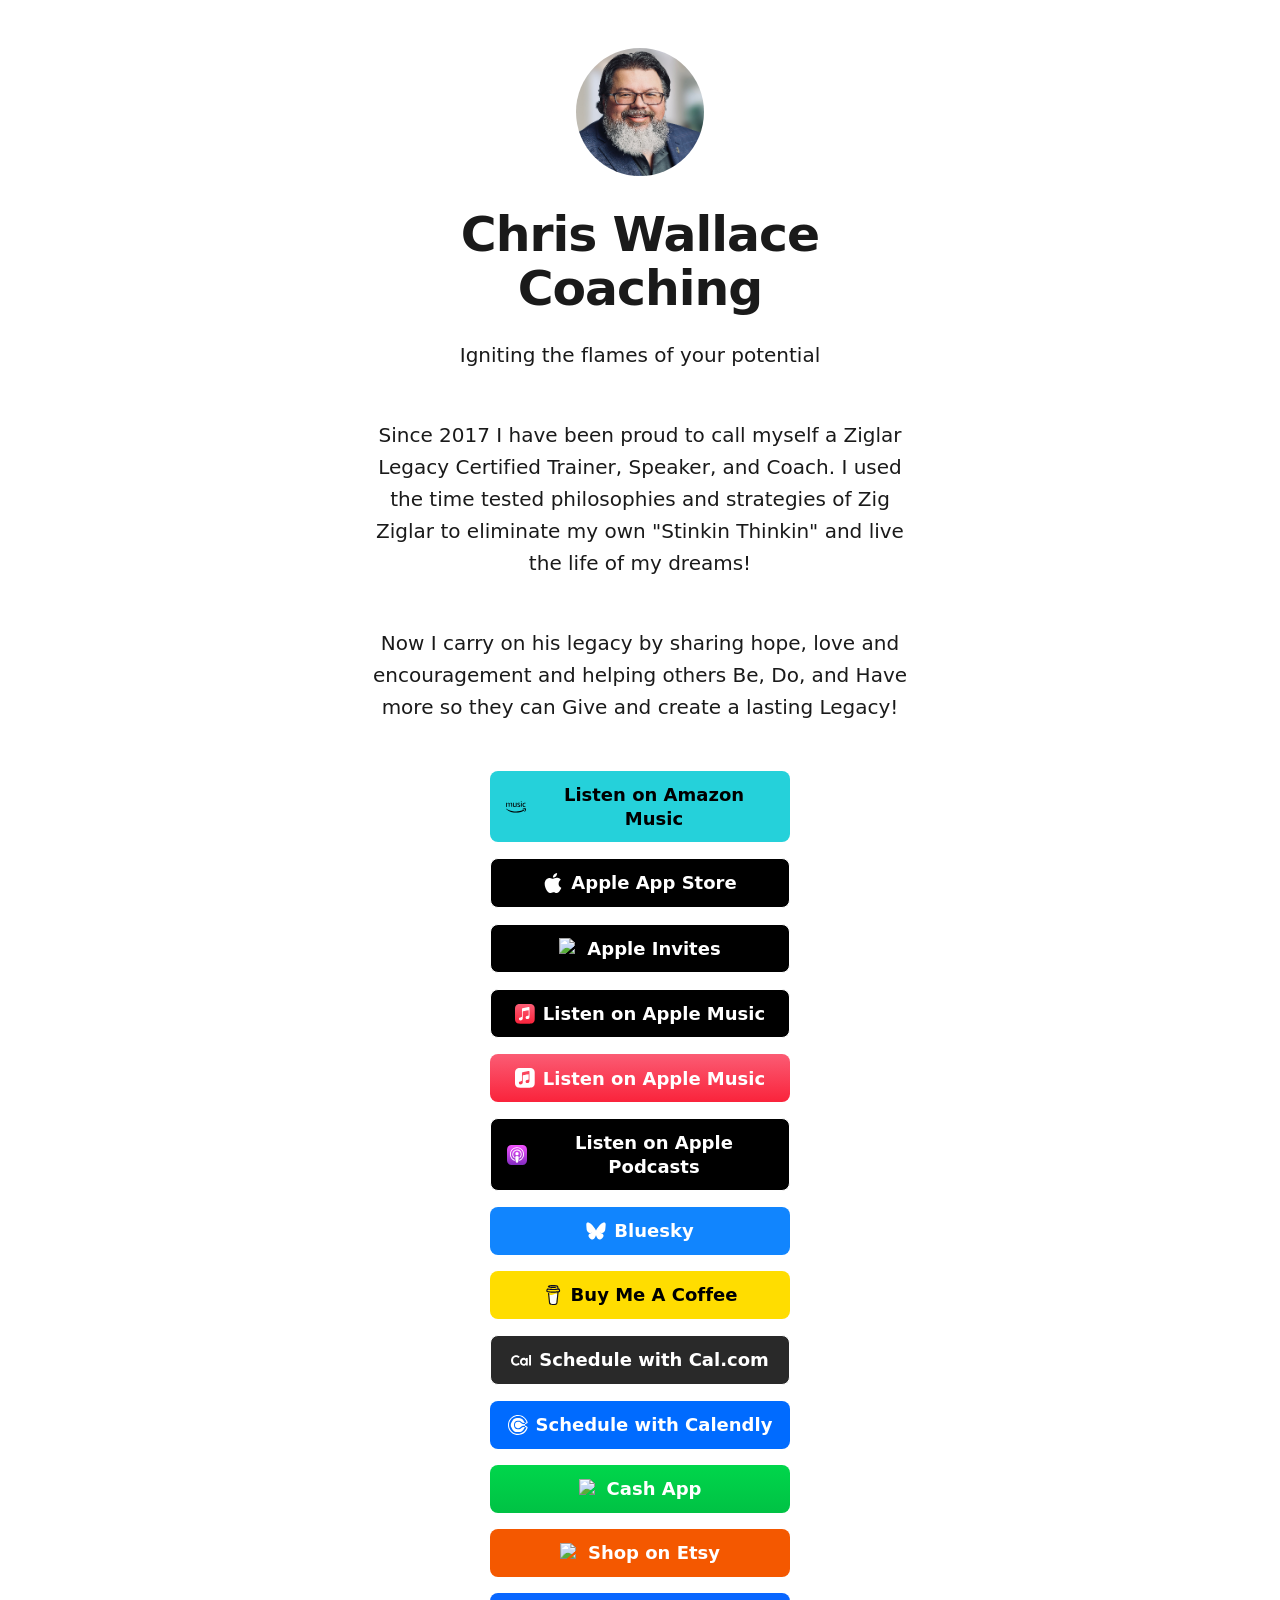
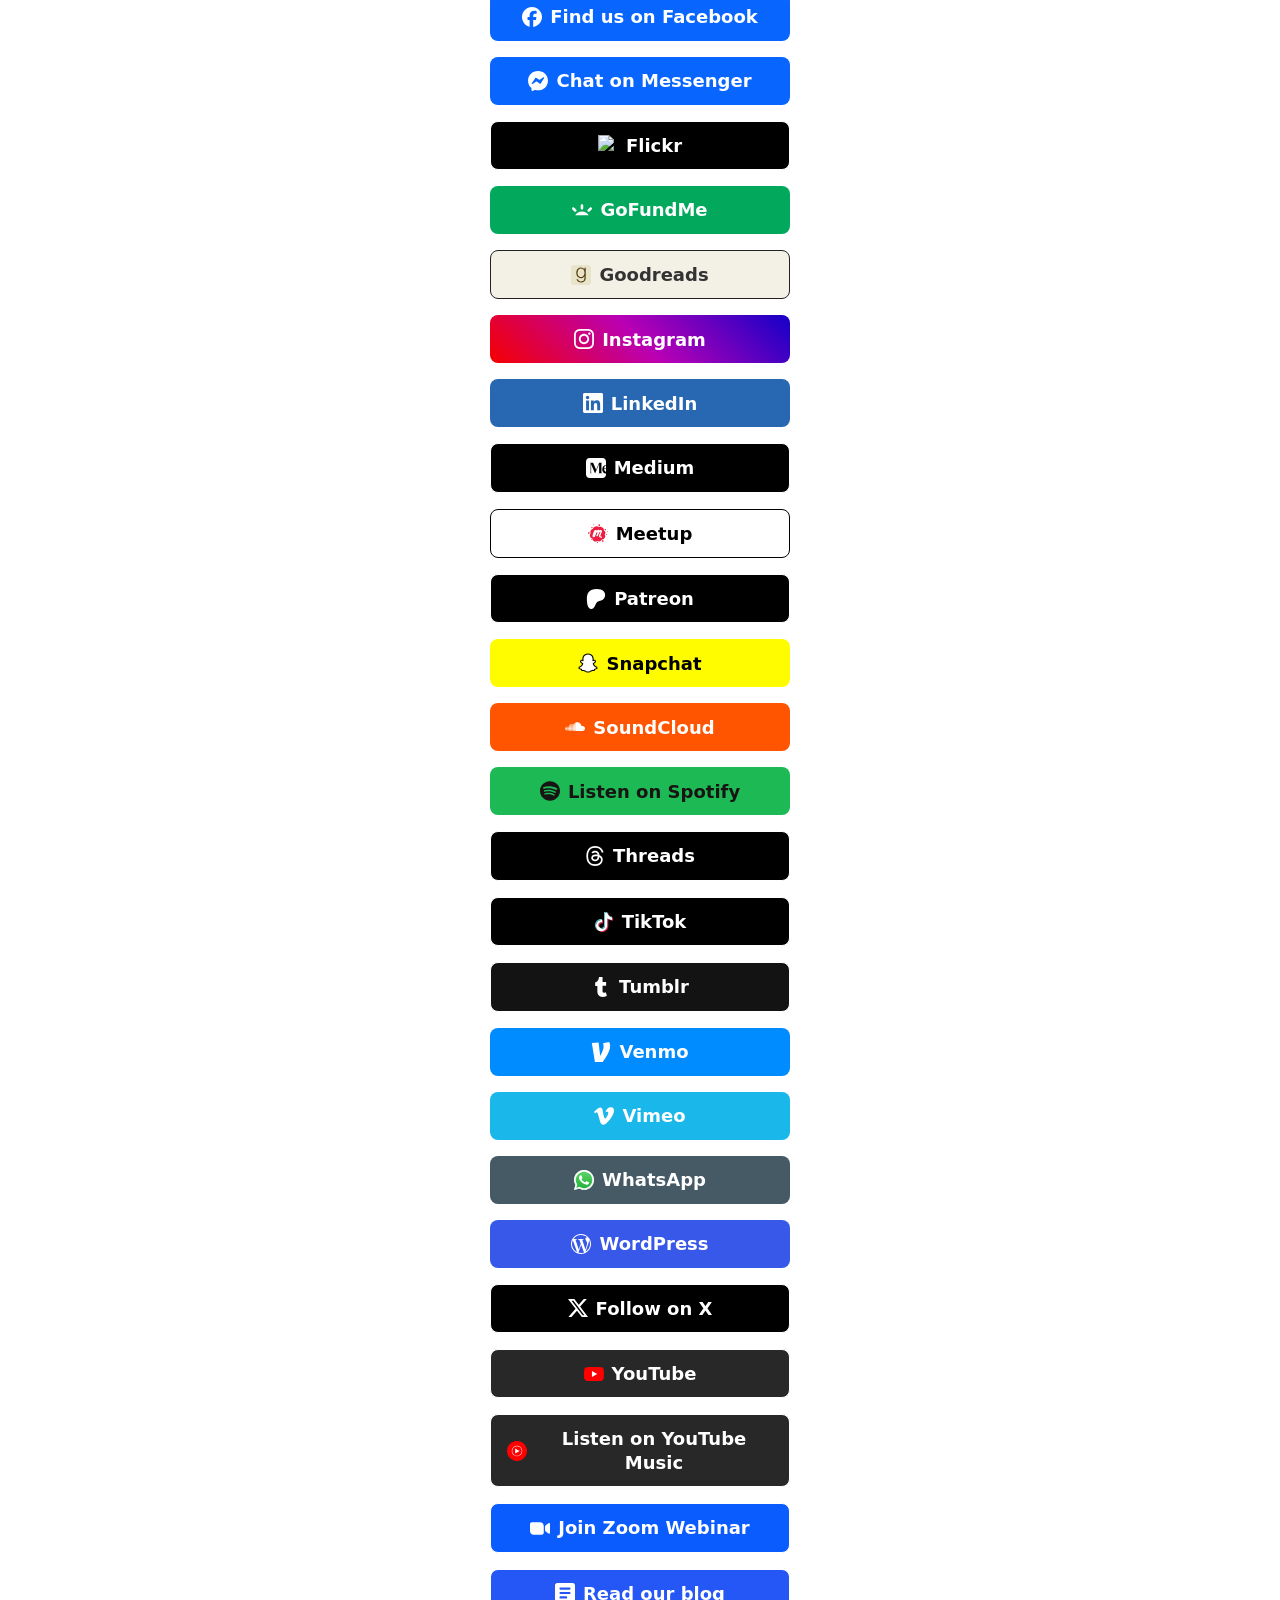
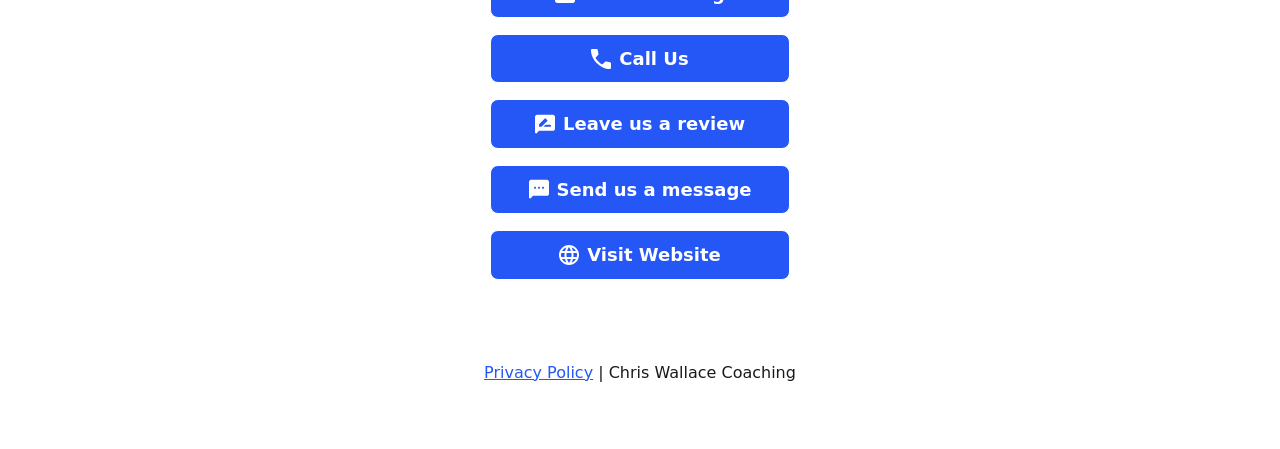
==== index.html @ fb826e16 "Update avatar image source and alt text" ====
<!DOCTYPE html>

<!--
  To change the theme, change the class on the html tag below to one of:
  - theme-auto: Automatically switches based on user's system preferences
  - theme-light: Forces light theme
  - theme-dark: Forces dark theme
-->

<html class="theme-auto" lang="en"> <!-- Update`class="theme-auto" with your preference -->

  <head>
    <meta charset="utf-8">
    <meta name="viewport" content="width=device-width, initial-scale=1">

    <!-- Page Title - Change this to your name/brand (50-60 characters recommended) -->
    <title>Chris Wallace Coaching</title>
    <!--  <link rel="icon" type="image/x-icon" href="/images/avatar.png"> Update this with your own favicon -->
    <link rel="icon" type="image/x-icon" href="/images/IMG_0105 (1)-300x300.png"> <!-- Update this with your own favicon -->

    <!-- Meta Description - Write a description (150-160 characters recommended) -->
    <meta name="description" content="Chris Wallace Coaching - Igniting the flames of your potential">

    <!-- Keywords -->
    <meta name="keywords" content="your name, industry, and specialties">

    <!-- Canonical URL - Helps prevent duplicate content issues -->
    <meta rel="canonical" href="https://www.cornerstonetraininggroup.com/">

    <!-- Author Information -->
    <meta name="author" content="Chris Wallace">

    <!-- Stylesheets -->
    <link rel="stylesheet" href="css/reset.css">
    <link rel="stylesheet" href="css/style.css">
    <link rel="stylesheet" href="css/brands.css">

    <!-- LittleLink Extended Stylesheet (Optional) -->
    <!-- <link rel="stylesheet" href="css/brands-extended.css"> -->
    <!-- Learn more at https://github.com/sethcottle/littlelink-extended.
         Remove comments if you've added LittleLink Extended dependencies -->

  </head>

<body>

    <div class="container">
        <div class="column">

            <!--
              By default, the Avatar is rounded. Use the following:
              - avatar--rounded: Automatically rounds the image
              - avatar--soft: Slightly rounds the image
              - avatar--none: Removes any rounding

              Be sure to replace the src with your own image path and update the alt text
            -->
            <img class="avatar avatar--rounded" src="images/IMG_0105 (1)-300x300.png" srcset="images/IMG_0105 (1)-300x300.png 2x" alt="Chris Wallace">

            <!-- Replace with your name or brand -->
            <h1>
              <div>Chris Wallace Coaching</div>
            </h1>

            <!-- Add a short description about yourself or your brand -->
            <p>Igniting the flames of your potential</p>

            <p>Since 2017 I have been proud to call myself a Ziglar Legacy Certified Trainer, Speaker, and Coach.  I used the time tested philosophies and strategies of Zig Ziglar to eliminate my own "Stinkin Thinkin" and live the life of my dreams!</p>
            <p>Now I carry on his legacy by sharing hope, love and encouragement and helping others Be, Do, and Have more so they can Give and create a lasting Legacy!</p>

            <!-- All your buttons go here -->
            <div class="button-stack" role="navigation">


              <!-- Amazon Music -->
              <a class="button button-amazon-music" href="#" target="_blank" rel="noopener" role="button"><img class="icon" aria-hidden="true" src="images/icons/amazon-music.svg" alt="Amazon Music Logo">Listen on Amazon Music</a>

              <!-- Apple App Store -->
              <a class="button button-appstore" href="#" target="_blank" rel="noopener" role="button"><img class="icon" aria-hidden="true" src="images/icons/apple.svg" alt="Apple Logo">Apple App Store</a>

              <!-- Apple Invites -->
              <a class="button button-invites" href="#" target="_blank" rel="noopener" role="button"><img class="icon" aria-hidden="true" src="images/icons/apple-invites.svg" alt="Apple Invites Logo">Apple Invites</a>

              <!-- Apple Music -->
              <a class="button button-apple-music" href="#" target="_blank" rel="noopener" role="button"><img class="icon" aria-hidden="true" src="images/icons/apple-music.svg" alt="Apple Music Logo">Listen on Apple Music</a>

              <!-- Apple Music Alternate -->
              <a class="button button-apple-music-alt" href="#" target="_blank" rel="noopener" role="button"><img class="icon" aria-hidden="true" src="images/icons/apple-music-alt.svg" alt="Apple Music Logo">Listen on Apple Music</a>

              <!-- Apple Podcasts -->
              <a class="button button-apple-podcasts" href="#" target="_blank" rel="noopener" role="button"><img class="icon" aria-hidden="true" src="images/icons/apple-podcasts.svg" alt="Apple Podcasts Logo">Listen on Apple Podcasts</a>

              <!-- Bluesky -->
              <a class="button button-bluesky" href="#" target="_blank" rel="noopener" role="button"><img class="icon" aria-hidden="true" src="images/icons/bluesky.svg" alt="Bluesky Logo">Bluesky</a>

              <!-- Buy Me A Coffee -->
              <a class="button button-coffee" href="#" target="_blank" rel="noopener" role="button"><img class="icon" aria-hidden="true" src="images/icons/buy-me-a-coffee.svg" alt="Buy Me A Coffee Logo">Buy Me A Coffee</a>

              <!-- Cal.com -->
              <a class="button button-cal" href="#" target="_blank" rel="noopener" role="button"><img class="icon" aria-hidden="true" src="images/icons/cal.svg" alt="Cal.com Logo">Schedule with Cal.com</a>

              <!-- Calendly -->
              <a class="button button-calendly" href="#" target="_blank" rel="noopener" role="button"><img class="icon" aria-hidden="true" src="images/icons/calendly.svg" alt="Calendly Logo">Schedule with Calendly</a>

              <!-- Cash App -->
              <a class="button button-cash-app" href="#" target="_blank" rel="noopener" role="button"><img class="icon" aria-hidden="true" src="images/icons/cash-app-dollar.svg" alt="Cash App Logo">Cash App</a>

              <!-- Etsy -->
              <a class="button button-etsy" href="#" target="_blank" rel="noopener" role="button"><img class="icon" aria-hidden="true" src="images/icons/etsy.svg" alt="Etsy Logo">Shop on Etsy</a>

              <!-- Facebook -->
              <a class="button button-faceb" href="#" target="_blank" rel="noopener" role="button"><img class="icon" aria-hidden="true" src="images/icons/facebook.svg" alt="Facebook Logo">Find us on Facebook</a>

              <!-- Facebook Messenger -->
              <a class="button button-messenger" href="#" target="_blank" rel="noopener" role="button"><img class="icon" aria-hidden="true" src="images/icons/messenger.svg" alt="Messenger Logo">Chat on Messenger</a>

              <!-- Flickr -->
              <a class="button button-flickr" href="#" target="_blank" rel="noopener" role="button"><img class="icon" aria-hidden="true" src="images/icons/flickr.svg" alt="Flickr Logo">Flickr</a>

              <!-- GoFundMe -->
              <a class="button button-gofundme" href="#" target="_blank" rel="noopener" role="button"><img class="icon" aria-hidden="true" src="images/icons/gofundme.svg" alt="GoFundMe Logo">GoFundMe</a>

              <!-- Goodreads -->
              <a class="button button-goodreads" href="#" target="_blank" rel="noopener" role="button"><img class="icon" aria-hidden="true" src="images/icons/goodreads.svg" alt="Goodreads Logo">Goodreads</a>

              <!-- Instagram -->
              <a class="button button-instagram" href="#" target="_blank" rel="noopener" role="button"><img class="icon" aria-hidden="true" src="images/icons/instagram.svg" alt="Instagram Logo">Instagram</a>

              <!-- LinkedIn -->
              <a class="button button-linked" href="#" target="_blank" rel="noopener" role="button"><img class="icon" aria-hidden="true" src="images/icons/linkedin.svg" alt="LinkedIn Logo">LinkedIn</a>

              <!-- Medium -->
              <a class="button button-medium" href="#" target="_blank" rel="noopener" role="button"><img class="icon" aria-hidden="true" src="images/icons/medium.svg" alt="Medium Logo">Medium</a>

              <!-- Meetup -->
              <a class="button button-meetup" href="#" target="_blank" rel="noopener" role="button"><img class="icon" aria-hidden="true" src="images/icons/meetup.svg" alt="Meetup Logo">Meetup</a>

              <!-- Patreon -->
              <a class="button button-patreon" href="#" target="_blank" rel="noopener" role="button"><img class="icon" aria-hidden="true" src="images/icons/patreon.svg" alt="Patreon Logo">Patreon</a>

              <!-- Snapchat -->
              <a class="button button-snapchat" href="#" target="_blank" rel="noopener" role="button"><img class="icon" aria-hidden="true" src="images/icons/snapchat.svg" alt="Snapchat Logo">Snapchat</a>

              <!-- SoundCloud -->
              <a class="button button-soundcloud" href="#" target="_blank" rel="noopener" role="button"><img class="icon" aria-hidden="true" src="images/icons/soundcloud.svg" alt="SoundCloud Logo">SoundCloud</a>

              <!-- Spotify -->
              <a class="button button-spotify" href="#" target="_blank" rel="noopener" role="button"><img class="icon" aria-hidden="true" src="images/icons/spotify.svg" alt="Spotify Logo">Listen on Spotify</a>

              <!-- Threads -->
              <a class="button button-threads" href="#" target="_blank" rel="noopener" role="button"><img class="icon" aria-hidden="true" src="images/icons/threads.svg" alt="Threads Logo">Threads</a>

              <!-- TikTok -->
              <a class="button button-tiktok" href="#" target="_blank" rel="noopener" role="button"><img class="icon" aria-hidden="true" src="images/icons/tiktok.svg" alt="TikTok Logo">TikTok</a>

              <!-- Tumblr -->
              <a class="button button-tumb" href="#" target="_blank" rel="noopener" role="button"><img class="icon" aria-hidden="true" src="images/icons/tumblr.svg" alt="Tumblr Logo">Tumblr</a>

              <!-- Venmo -->
              <a class="button button-venmo" href="#" target="_blank" rel="noopener" role="button"><img class="icon" aria-hidden="true" src="images/icons/venmo.svg" alt="Venmo Logo">Venmo</a>

              <!-- Vimeo -->
              <a class="button button-vimeo" href="#" target="_blank" rel="noopener" role="button"><img class="icon" aria-hidden="true" src="images/icons/vimeo.svg" alt="Vimeo Logo">Vimeo</a>
    
              <!-- WhatsApp -->
              <a class="button button-whatsapp" href="#" target="_blank" rel="noopener" role="button"><img class="icon" aria-hidden="true" src="images/icons/whatsapp.svg" alt="WhatsApp Logo">WhatsApp</a>

              <!-- WordPress -->
              <a class="button button-wordpress" href="#" target="_blank" rel="noopener" role="button"><img class="icon" aria-hidden="true" src="images/icons/wordpress.svg" alt="WordPress Logo">WordPress</a>

              <!-- X -->
              <a class="button button-x" href="#" target="_blank" rel="noopener" role="button"><img class="icon" aria-hidden="true" src="images/icons/x.svg" alt="X Logo">Follow on X</a>

              <!-- YouTube -->
              <a class="button button-yt" href="#" target="_blank" rel="noopener" role="button"><img class="icon" aria-hidden="true" src="images/icons/youtube.svg" alt="YouTube Logo">YouTube</a>

              <!-- YouTube Music -->
              <a class="button button-yt" href="#" target="_blank" rel="noopener" role="button"><img class="icon" aria-hidden="true" src="images/icons/youtube-music.svg" alt="YouTube Music Logo">Listen on YouTube Music</a>

              <!-- Zoom -->
              <a class="button button-zoom" href="#" target="_blank" rel="noopener" role="button"><img class="icon" aria-hidden="true" src="images/icons/zoom.svg" alt="Zoom Logo">Join Zoom Webinar</a>

              <!-- Generic Blog -->
              <a class="button button-default" href="#" target="_blank" rel="noopener" role="button"><img class="icon" aria-hidden="true" src="images/icons/generic-blog.svg" alt="Blog Icon">Read our blog</a>

              <!-- Generic Phone -->
              <a class="button button-default" href="#" target="_blank" rel="noopener" role="button"><img class="icon" aria-hidden="true" src="images/icons/generic-phone.svg" alt="Phone Icon">Call Us</a>

              <!-- Generic Review -->
              <a class="button button-default" href="#" target="_blank" rel="noopener" role="button"><img class="icon" aria-hidden="true" src="images/icons/generic-review.svg" alt="Review Icon">Leave us a review</a>

              <!-- Generic SMS -->
              <a class="button button-default" href="#" target="_blank" rel="noopener" role="button"><img class="icon" aria-hidden="true" src="images/icons/generic-sms.svg" alt="SMS Icon">Send us a message</a>

              <!-- Generic Website -->
              <a class="button button-default" href="#" target="_blank" rel="noopener" role="button"><img class="icon" aria-hidden="true" src="images/icons/generic-website.svg" alt="Website Icon">Visit Website</a>

      </div>

      <!-- Feel free to add your own footer information, including updating `privacy.html` to reflect how your LittleLink fork is set up -->
      <footer>
        <a href="privacy.html">Privacy Policy</a> | Chris Wallace Coaching </a>
      </footer>

    </div>
  </div>

</body>

</html>
---- css/style.css ----
/*
* LittleLink
* https://littlelink.io
* Free to use under the MIT license
* http://www.opensource.org/licenses/mit-license.php
*/

/* Base Typography Settings
–––––––––––––––––––––––––––––––––––––––––––––––––– */
:root {
	font-size:16px;
}

/* Grid
  –––––––––––––––––––––––––––––––––––––––––––––––––– */
  .container {
	position:relative;
	width:100%;
	max-width:37.5rem;     				/* 600px */
    text-align:center;
	margin:0 auto;
	padding:3rem 1.25rem 0 1.25rem;
	box-sizing:border-box;
}
.container-left {
	position:relative;
	width:100%;
	max-width:37.5rem;
	text-align:left;
	margin:0 auto;
	padding:0 1.25rem;
	box-sizing:border-box;
}
.container-left p {
	margin-bottom: 1rem;  				/* 16px space between paragraphs */
  }
.column {
	position:center;
	width:100%;
	float:center;
	box-sizing:border-box;
}
/* For devices larger than 400px */
  @media (min-width:25rem) {            /* 400px */
    .container {
	width:85%;
	padding-left:0;
	padding-right:0;
}
}/* For devices larger than 550px */
  @media (min-width:34.375rem) {        /* 550px */
    .container {
	width:80%;
}
.column,.columns {
	margin-left:0;
}
.column:first-child,.columns:first-child {
	margin-left:0;
}
}

/* Base Styles
  –––––––––––––––––––––––––––––––––––––––––––––––––– */
  body {
	margin:0;
	padding:0;
	background-color:#ffffff;
	color:#1a1a1a;
	font-family:"Open Sans",system-ui;
	font-size:1.125rem;     				/* 18px */
    font-weight:400;
	line-height:1.6;
}

/* Typography
  –––––––––––––––––––––––––––––––––––––––––––––––––– */
  h1 {
	margin:0 0 0.5rem 0;
	font-size:3rem;         		/* 48px */
    font-weight:800;
	line-height:1;
	letter-spacing:0;
	word-wrap:break-word;
	overflow-wrap:break-word;
	hyphens:auto;           		/* Delete this to remove automatic hyphen on line break */
}
.container p {
	margin:0 0 2rem 0;
}

/* Base Typography Settings
–––––––––––––––––––––––––––––––––––––––––––––––––– */
/* Base size - 16px browser default */
:root {
  font-size:16px;           /* Using a 1.25 modular scale for typography */
  --scale-0:1rem;           /* 16px */
  --scale-1:1.25rem;        /* 20px */
  --scale-2:1.563rem;       /* 25px */
  --scale-3:1.953rem;       /* 31px */
  --scale-4:2.441rem;       /* 39px */
  --scale-5:3.052rem;       /* 49px */

  /* Spacing units */
  --spacing-xs:0.5rem;      /* 8px */
  --spacing-s:1rem;         /* 16px */
  --spacing-m:1.5rem;       /* 24px */
  --spacing-l:2rem;         /* 32px */
  --spacing-xl:3rem;        /* 48px */
  --spacing-xxl:4rem;       /* 64px */
}

/* Avatar */
.avatar {
	width: 8rem;             /* 128px */
	height: 8rem;
	border-radius: 50%;
	object-fit: cover;
	background-position: center;
	margin-bottom: var(--spacing-l);
	margin-left: auto;
	margin-right: auto;
	display: block;
  }

/* Typography Scale */
h1 {
	margin:0 0 var(--spacing-m) 0;
	font-size:var(--scale-5);           /* ~49px */
  	font-weight:800;
	line-height:1.1;
	letter-spacing:-0.02em;
	word-wrap:break-word;
	overflow-wrap:break-word;
}
body {
	font-size:var(--scale-1);           /* 20px */
  	line-height:1.6;
}
.container p {
	margin:0 0 var(--spacing-xl) 0;
	font-size:var(--scale-1);
	line-height:1.6;
}

/* Container spacing */
.container {
	padding:var(--spacing-xl) var(--spacing-m) 0 var(--spacing-m);
	text-align:center;
}

/* Footer */
footer {
	margin:var(--spacing-xxl) 0;            /* 4rem (64px) top and bottom */
    font-size:var(--scale-0);
}

/* Responsive adjustments */
@media (max-width:34.375rem) {              /* 550px */
  h1 {
	font-size:var(--scale-4);
}
body {
	font-size:var(--scale-0);
}
.container p {
	font-size:var(--scale-0);
}
.avatar {
	margin-bottom:var(--spacing-m);
}
footer {
	margin:var(--spacing-xl) 0;         	/* 3rem (48px) top and bottom */
}
}

/* Links
  –––––––––––––––––––––––––––––––––––––––––––––––––– */
  a {
	color:#2457F5;
	text-decoration:underline;
}
a:hover {
	color:#083BDA;
}

/* Buttons
–––––––––––––––––––––––––––––––––––––––––––––––––– */
.button,button {
	display:inline-flex;
	align-items:center;
	justify-content:center;
	width:18.75rem;             	/* 300px */
 	min-height:3rem;                /* 48px */
  	padding:0.75rem 1rem;         	/* 12px ; 16px */
  	font-size:1.125rem;           	/* 18px */
  	font-weight:700;
	text-decoration:none;
	white-space:normal;
  	background-color:var(--button-background,transparent);
	color:var(--button-text,#000000);
	border:var(--button-border,none);
	border-radius:0.5rem;
	cursor:pointer;
	box-sizing:border-box;
	hyphens:auto;               	/* Delete this to remove automatic hyphen on line break */
  	margin-bottom:1rem;
	text-align:center;
	line-height:1.3;
}

/* Icons
–––––––––––––––––––––––––––––––––––––––––––––––––– */
.icon {
	width:1.25rem;
	height:1.25rem;
	margin-right:0.5rem;
	flex-shrink:0;
}

/* Avatar
  –––––––––––––––––––––––––––––––––––––––––––––––––– */
.avatar {
	width: 8rem;             /* 128px */
	height: 8rem;
	object-fit: cover;
	background-position: center;
	margin-bottom: var(--spacing-l);
  }

   /* Modifier for no avatar rounding */
   .avatar--none {
	border-radius: 0%;
  }

  /* Modifier for rounded avatar */
  .avatar--rounded {
	border-radius: 50%;
  }

  /* Modifier for slightly rounded corners */
  .avatar--soft {
	border-radius: 0.5rem;   /* 8px rounded corners */
  }

/* Theme System
  –––––––––––––––––––––––––––––––––––––––––––––––––– */
/* Light theme is default above */

/* Dark theme */
:root.theme-dark {
	color-scheme:dark;
}
:root.theme-dark :focus-visible {
	outline: 2px solid #4899F7;
	outline-offset: 2px;
  }
:root.theme-dark body {
	background-color:#121212;
	color:#ffffff;
}
:root.theme-dark a:not(.button) {
	color:#4899F7;
}
:root.theme-dark a:not(.button):hover {
	color:#7AB8FF;
}

/* Auto theme */
:root.theme-auto {
	color-scheme:light dark;
}
@media (prefers-color-scheme:dark) {
	:root.theme-auto body {
	background-color:#121212;
	color:#ffffff;
}
:root.theme-auto :focus-visible {
    outline: 2px solid #4899F7;
    outline-offset: 2px;
  }
:root.theme-auto a:not(.button) {
	color:#4899F7;
}
:root.theme-auto a:not(.button):hover {
	color:#7AB8FF;
}
}

/* Button Text Color Override
    –––––––––––––––––––––––––––––––––––––––––––––––––– */
    .button:hover,button:hover {
	color:var(--button-text);
}

/* Responsive Typography
  –––––––––––––––––––––––––––––––––––––––––––––––––– */
  @media (max-width:34.375rem) {            /* 550px */
    h1 {
	font-size:2rem;                         /* 32px */
	}
	body {
	font-size:1rem;                    		/* 16px */
	}
}

/* Privacy Page Styles
  –––––––––––––––––––––––––––––––––––––––––––––––––– */
nav {
	margin:var(--spacing-l) 0;
	text-align:left;
}
section {
	margin:var(--spacing-xl) 0;
	text-align:left;
}
h2 {
	font-size:var(--scale-3);
	font-weight:700;
	margin-bottom:var(--spacing-m);
}
h3 {
	font-size:var(--scale-2);
	font-weight:600;
	margin:var(--spacing-l) 0 var(--spacing-s) 0;
}
ul {
	list-style:none;
	padding:0;
	margin:0 0 var(--spacing-m) 0;
}
ul li {
	margin-bottom:var(--spacing-xs);
}

/* Privacy page specific responsive adjustments */
  @media (max-width:34.375rem) {
	h2 {
	font-size:var(--scale-2);
	}
	h3 {
	font-size:var(--scale-1);
	}
	section {
	margin:var(--spacing-l) 0;
	}
}

/* Font Face Definitions
  –––––––––––––––––––––––––––––––––––––––––––––––––– */
@font-face {
	font-display:swap;
	font-family:'Open Sans';
	font-style:normal;
	font-weight:400;
	src:url('../fonts/open-sans-v34-vietnamese_latin-ext_latin_hebrew_greek-ext_greek_cyrillic-ext_cyrillic-regular.eot');
	src:url('../fonts/open-sans-v34-vietnamese_latin-ext_latin_hebrew_greek-ext_greek_cyrillic-ext_cyrillic-regular.eot?#iefix') format('embedded-opentype'),url('../fonts/open-sans-v34-vietnamese_latin-ext_latin_hebrew_greek-ext_greek_cyrillic-ext_cyrillic-regular.woff2') format('woff2'),url('../fonts/open-sans-v34-vietnamese_latin-ext_latin_hebrew_greek-ext_greek_cyrillic-ext_cyrillic-regular.woff') format('woff'),url('../fonts/open-sans-v34-vietnamese_latin-ext_latin_hebrew_greek-ext_greek_cyrillic-ext_cyrillic-regular.ttf') format('truetype'),url('../fonts/open-sans-v34-vietnamese_latin-ext_latin_hebrew_greek-ext_greek_cyrillic-ext_cyrillic-regular.svg#OpenSans') format('svg');
}
@font-face {
	font-display:swap;
	font-family:'Open Sans';
	font-style:normal;
	font-weight:600;
	src:url('../fonts/open-sans-v34-vietnamese_latin-ext_latin_hebrew_greek-ext_greek_cyrillic-ext_cyrillic-600.eot');
	src:url('../fonts/open-sans-v34-vietnamese_latin-ext_latin_hebrew_greek-ext_greek_cyrillic-ext_cyrillic-600.eot?#iefix') format('embedded-opentype'),url('../fonts/open-sans-v34-vietnamese_latin-ext_latin_hebrew_greek-ext_greek_cyrillic-ext_cyrillic-600.woff2') format('woff2'),url('../fonts/open-sans-v34-vietnamese_latin-ext_latin_hebrew_greek-ext_greek_cyrillic-ext_cyrillic-600.woff') format('woff'),url('../fonts/open-sans-v34-vietnamese_latin-ext_latin_hebrew_greek-ext_greek_cyrillic-ext_cyrillic-600.ttf') format('truetype'),url('../fonts/open-sans-v34-vietnamese_latin-ext_latin_hebrew_greek-ext_greek_cyrillic-ext_cyrillic-600.svg#OpenSans') format('svg');
}
@font-face {
	font-display:swap;
	font-family:'Open Sans';
	font-style:normal;
	font-weight:700;
	src:url('../fonts/open-sans-v34-vietnamese_latin-ext_latin_hebrew_greek-ext_greek_cyrillic-ext_cyrillic-700.eot');
	src:url('../fonts/open-sans-v34-vietnamese_latin-ext_latin_hebrew_greek-ext_greek_cyrillic-ext_cyrillic-700.eot?#iefix') format('embedded-opentype'),url('../fonts/open-sans-v34-vietnamese_latin-ext_latin_hebrew_greek-ext_greek_cyrillic-ext_cyrillic-700.woff2') format('woff2'),url('../fonts/open-sans-v34-vietnamese_latin-ext_latin_hebrew_greek-ext_greek_cyrillic-ext_cyrillic-700.woff') format('woff'),url('../fonts/open-sans-v34-vietnamese_latin-ext_latin_hebrew_greek-ext_greek_cyrillic-ext_cyrillic-700.ttf') format('truetype'),url('../fonts/open-sans-v34-vietnamese_latin-ext_latin_hebrew_greek-ext_greek_cyrillic-ext_cyrillic-700.svg#OpenSans') format('svg');
}
@font-face {
	font-display:swap;
	font-family:'Open Sans';
	font-style:normal;
	font-weight:800;
	src:url('../fonts/open-sans-v34-vietnamese_latin-ext_latin_hebrew_greek-ext_greek_cyrillic-ext_cyrillic-800.eot');
	src:url('../fonts/open-sans-v34-vietnamese_latin-ext_latin_hebrew_greek-ext_greek_cyrillic-ext_cyrillic-800.eot?#iefix') format('embedded-opentype'),url('../fonts/open-sans-v34-vietnamese_latin-ext_latin_hebrew_greek-ext_greek_cyrillic-ext_cyrillic-800.woff2') format('woff2'),url('../fonts/open-sans-v34-vietnamese_latin-ext_latin_hebrew_greek-ext_greek_cyrillic-ext_cyrillic-800.woff') format('woff'),url('../fonts/open-sans-v34-vietnamese_latin-ext_latin_hebrew_greek-ext_greek_cyrillic-ext_cyrillic-800.ttf') format('truetype'),url('../fonts/open-sans-v34-vietnamese_latin-ext_latin_hebrew_greek-ext_greek_cyrillic-ext_cyrillic-800.svg#OpenSans') format('svg');
}
---- css/brands.css ----
/*
* LittleLink Button Styles
* https://littlelink.io
* Free to use under the MIT license
* http://www.opensource.org/licenses/mit-license.php
*/

/* Brand Button Base Styles
–––––––––––––––––––––––––––––––––––––––––––––––––– */
/* Only include brand-specific button styling here */
.button,button {
  color:var(--button-text,#000000);
  background-color:var(--button-background,transparent);
	border:var(--button-border,none);
	transition:filter 0.2s ease,transform 0.2s ease;
}

/* Global Button Hover Effect
–––––––––––––––––––––––––––––––––––––––––––––––––– */
.button:hover,button:hover {
	filter:brightness(90%);
	transform:translateY(-1px);
}

/* Button Icons
–––––––––––––––––––––––––––––––––––––––––––––––––– */
.icon {
	filter:var(--icon-filter,none);
}

/* Brand-Specific Styles
–––––––––––––––––––––––––––––––––––––––––––––––––– */

/* Default */
.button.button-default {
	--button-text:#ffffff;
	--button-background:#2457F5;
	--button-border:1px solid #ffffff;
}

/* Amazon */
.button-amazon {
	--button-text:#000000;
	--button-background:#FFFFFF;
	--button-border:1px solid #212121;
}

/* Amazon Music */
.button-amazon-music {
	--button-text:#000000;
	--button-background:#25D1DA;
}

/* Apple App Store */
.button-appstore {
	--button-text:#FFFFFF;
	--button-background:#000000;
	--button-border:1px solid #FFFFFF;
}

/* Apple Invites */
.button-invites {
	--button-text:#FFFFFF;
	--button-background:#000000;
	--button-border:1px solid #FFFFFF;
}

/* Apple Music */
.button-apple-music {
	--button-text:#ffffff;
	--button-background:#000000;
	--button-border:1px solid #FFFFFF;
}

/* Apple Music Alt */
.button-apple-music-alt {
	--button-text:#ffffff;
	background-image:linear-gradient(to bottom,#FB5C74,#FA233B);
}

/* Apple Podcasts */
.button-apple-podcasts {
	--button-text:#ffffff;
	--button-background:#000000;
	--button-border:1px solid #FFFFFF;
}

/* Apple Podcasts Alt */
.button-apple-podcasts-alt {
	--button-text:#ffffff;
	background-image:linear-gradient(to bottom,#F452FF,#832BC1);
}

/* Bandcamp */
.button-bandcamp {
	--button-text:#ffffff;
	--button-background:#1d9fc3;
}

/* Behance */
.button-behance {
	--button-text:#ffffff;
	--button-background:#0057FF;
  --button-border:1px solid #FFFFFF;
}

/* Bluesky */
.button-bluesky {
	--button-text:#FFFFFF;
	--button-background:#1185FE;
}

/* Bluesky Alt */
.button-bluesky-alt {
	--button-text:#000000;
	--button-background:#FFFFFF;
	--button-border:1px solid #000000;
}

/* Buy Me a Coffee */
.button-coffee {
	--button-text:#000000;
	--button-background:#ffdd00;
}

/* Cal.com */
.button-cal {
	--button-text:#FFFFFF;
	--button-background:#292929;
	--button-border:1px solid #FFFFFF;
}

/* Calendly */
.button-calendly {
	--button-text:#FFFFFF;
	--button-background:#006BFF;
}

/* Cash App */
.button-cash-app {
	--button-text:#ffffff;
	background-image:linear-gradient(to bottom,#00d64b,#00c244);
}

/* dev.to */
.button-dev-to {
	--button-text:#000000;
	--button-background:#f5f5f5;
	--button-border:1px solid #212121;
}

/* Discogs */
.button-discogs {
	--button-text:#000000;
	--button-background:#FFFFFF;
	--button-border:1px solid #000000;
}

/* Discogs Alt */
.button-discogs-alt {
	--button-text:#FFFFFF;
	--button-background:#000000;
	--button-border:1px solid #FFFFFF;
}

/* Discord */
.button-discord {
	--button-text:#ffffff;
	--button-background:#5865F2;
}

/* Dribbble */
.button-dribbble {
	--button-text:#000000;
	--button-background:#FFFFFF;
	--button-border:1px solid #212121;
}

/* Etsy */
.button-etsy {
	--button-text:#ffffff;
	--button-background:#F45800;
}

/* Facebook */
.button-faceb {
	--button-text:#ffffff;
	--button-background:#0866FF;
}

/* Facebook Messenger */
.button-messenger {
	--button-text:#ffffff;
	--button-background:#0866FF;
}

/* Figma */
.button-figma {
	--button-text:#ffffff;
	--button-background:#000000;
	--button-border:1px solid #FFFFFF;
}

/* Fiverr */
.button-fiverr {
	--button-text:#ffffff;
	--button-background:#1DBF73;
}

/* Flickr */
.button-flickr {
	--button-text:#ffffff;
	--button-background:#000000;
	--button-border:1px solid #FFFFFF;
}

/* GitHub */
.button-github {
	--button-text:#ffffff;
	--button-background:#000000;
	--button-border:1px solid #FFFFFF;
}

/* GitLab */
.button-gitlab {
	--button-text:#ffffff;
	--button-background:#6151b2;
}

/* GoFundMe */
.button-gofundme {
	--button-text:#ffffff;
	--button-background:#02A95C;
}

/* Goodreads */
.button-goodreads {
	--button-text:#333333;
	--button-background:#f3f1e6;
	--button-border:1px solid #212121;
}

/* Google Black */
.button-google-black {
	--button-text:#FFFFFF;
	--button-background:#000000;
	--button-border:1px solid #FFFFFF;
}

/* Google Play Store */
.button-playstore {
	--button-text:#FFFFFF;
	--button-background:#000000;
	--button-border:1px solid #FFFFFF;
}

/* Google Scholar */
.button-google-scholar {
	--button-text:#000000;
	--button-background:#FFFFFF;
	--button-border:1px solid #212121;
}

/* Hashnode */
.button-hashnode {
	--button-text:#000000;
	--button-background:#ffffff;
	--button-border:1px solid #212121;
}

/* Instagram */
.button-instagram {
	--button-text:#ffffff;
	background-image:linear-gradient(-135deg,#1400c8,#b900b4,#f50000);
}

/* Kick */
.button-kick {
	--button-text:#ffffff;
	--button-background:#000000;
	--button-border:1px solid #ffffff;
}

/* Kick Alt */
.button-kick-alt {
	--button-text:#000000;
	--button-background:#01e701;
}

/* Kickstarter */
.button-kickstarter {
	--button-text:#ffffff;
	--button-background:#05ce78;
}

/* Kit */
.button-kit {
	--button-text:#ffffff;
	--button-background:#000000;
	--button-border:1px solid #FFFFFF;
}

/* Ko-fi */
.button-ko-fi {
	--button-text:#ffffff;
	--button-background:#000000;
  --button-border:1px solid #FFFFFF;
}

/* Last.fm */
.button-last-fm {
	--button-text:#ffffff;
	--button-background:#D51007;
}

/* Letterboxd */
.button-letterboxd {
	--button-text:#ffffff;
	--button-background:#2c3440;
	--button-border:1px solid #FFFFFF;
}

/* Line */
.button-line {
	--button-text:#FFFFFF;
	--button-background:#06C755;
}

/* LinkedIn */
.button-linked {
	--button-text:#ffffff;
	--button-background:#2867b2;
}

/* Mailchimp */
.button-mailchimp {
	--button-text:#000000;
	--button-background:#FFE01B;
}

/* Mastodon */
.button-mastodon {
	--button-text:#ffffff;
	--button-background:#17063B;
	--button-border:1px solid #FFFFFF;
}

/* Matrix */
.button-matrix {
	--button-text:#000000;
	--button-background:#ffffff;
	--button-border:1px solid #000000;
}

/* Meetup */
.button-meetup {
	--button-text:#000000;
	--button-background:#ffffff;
	--button-border:1px solid #000000;
}

/* Meetup Alt */
.button-meetup-alt {
	--button-text:#ffffff;
	--button-background:#ED1C40;
}

/* Medium */
.button-medium {
	--button-text:#ffffff;
	--button-background:#000000;
	--button-border:1px solid #FFFFFF;
}

/* Microsoft */
.button-microsoft {
	--button-text:#ffffff;
	--button-background:#000000;
	--button-border:1px solid #FFFFFF;
}

/* Notion */
.button-notion {
	--button-text:#000000;
	--button-background:#ffffff;
	--button-border:1px solid #212121;
}

/* Obsidian */
.button.button-obsidian {
	--button-text:#ffffff;
	--button-background:#262626;
	--button-border:1px solid #ffffff;
}

/* OnlyFans */
.button-onlyfans {
	--button-text:#ffffff;
	--button-background:#00AEEF;
}

/* Patreon */
.button-patreon {
	--button-text:#ffffff;
	--button-background:#000000;
	--button-border:1px solid #FFFFFF;
}

/* PayPal */
.button-paypal {
	--button-text:#ffffff;
	--button-background:#002991;
  --button-border:1px solid #FFFFFF;
}

/* Pinterest */
.button-pinterest {
	--button-text:#000000;
	--button-background:#ffffff;
	--button-border:1px solid #212121;
}

/* Product Hunt */
.button-product-hunt {
	--button-text:#000000;
	--button-background:#ffffff;
	--button-border:1px solid #212121;
}

/* Reddit */
.button-reddit {
	--button-text:#FFFFFF;
	--button-background:#FF4500;
}

/* Shop */
.button-shop {
	--button-text:#ffffff;
	--button-background:#5A31F4;
}

/* Signal */
.button-signal {
	--button-text:#ffffff;
	--button-background:#3B45FD;
}

/* Signal Alt */
.button-signal-alt {
	--button-text:#3B45FD;
	--button-background:#E3E8FE;
	--button-border:1px solid #000000;
}

/* Slack */
.button-slack {
	--button-text:#000000;
	--button-background:#FFFFFF;
	--button-border:1px solid #212121;
}

/* Snapchat */
.button-snapchat {
	--button-text:#000000;
	--button-background:#fffc00;
}

/* SoundCloud */
.button-soundcloud {
	--button-text:#ffffff;
	--button-background:#ff5500;
}

/* Spotify */
.button-spotify {
	--button-text:#191414;
	--button-background:#1db954;
}

/* Spotify Alt */
.button-spotify-alt {
	--button-text:#FFFFFF;
	--button-background:#191414;
	--button-border:1px solid #FFFFFF;
}

/* Square */
.button-square {
	--button-text:#FFFFFF;
	--button-background:#006AFF;
}

/* Stack Overflow */
.button-stack-overflow {
	--button-text:#000000;
	--button-background:#FFFFFF;
	--button-border:1px solid #000000;
}

/* Steam */
.button-steam {
	--button-text:#ffffff;
	background-image:linear-gradient(90deg,#08BBFF,#2B75FF);
}

/* Steam Alt */
.button-steam-alt {
	--button-text:#ffffff;
	background-image:linear-gradient(90deg,#09172a,#072a57,#0c5085);
	--button-border:1px solid #FFFFFF;
}

/* Strava */
.button-strava {
	--button-text:#ffffff;
	--button-background:#fc5200;
}

/* Substack */
.button-substack {
	--button-text:#ffffff;
	--button-background:#FF6719;
}

/* Telegram */
.button-telegram {
	--button-text:#ffffff;
	--button-background:#3faee8;
}

/* Threads */
.button-threads {
	--button-text:#FFFFFF;
	--button-background:#000000;
	--button-border:1px solid #FFFFFF;
}

/* Threema */
.button-threema {
	--button-text:#000000;
	--button-background:#3fe669;
}

/* TikTok */
.button-tiktok {
	--button-text:#ffffff;
	--button-background:#000000;
	--button-border:1px solid #FFFFFF;
}

/* Trello */
.button-trello {
	--button-text:#ffffff;
	--button-background:#0065ff;
}

/* Tumblr */
.button-tumb {
	--button-text:#ffffff;
	--button-background:#131313;
	--button-border:1px solid #FFFFFF;
}

/* Twitch */
.button-twitch {
	--button-text:#ffffff;
	--button-background:#9146ff;
}

/* Unsplash */
.button-unsplash {
	--button-text:#000000;
	--button-background:#ffffff;
	--button-border:1px solid #212121;
}

/* Venmo */
.button-venmo {
	--button-text:#ffffff;
	--button-background:#008CFF;
}

/* Vimeo */
.button-vimeo {
	--button-text:#ffffff;
	--button-background:#1ab7ea;
}

/* VSCO */
.button-vsco {
	--button-text:#FFFFFF;
	--button-background:#000000;
	--button-border:1px solid #FFFFFF;
}

/* WhatsApp */
.button-whatsapp {
	--button-text:#ffffff;
	--button-background:#455a64;
}

/* WordPress */
.button-wordpress {
	--button-text:#ffffff;
	--button-background:#3858E9;
}

/* X */
.button-x {
	--button-text:#FFFFFF;
	--button-background:#000000;
	--button-border:1px solid #FFFFFF;
}

/* YouTube */
.button-yt {
	--button-text:#ffffff;
	--button-background:#282828;
	--button-border:1px solid #FFFFFF;
}

/* YouTube Alt */
.button-yt-alt {
	--button-text:#ffffff;
	--button-background:#FF0000;
}

/* Zoom */
.button-zoom {
	--button-text:#ffffff;
	--button-background:#0B5CFF;
  --button-border:1px solid #FFFFFF;
}
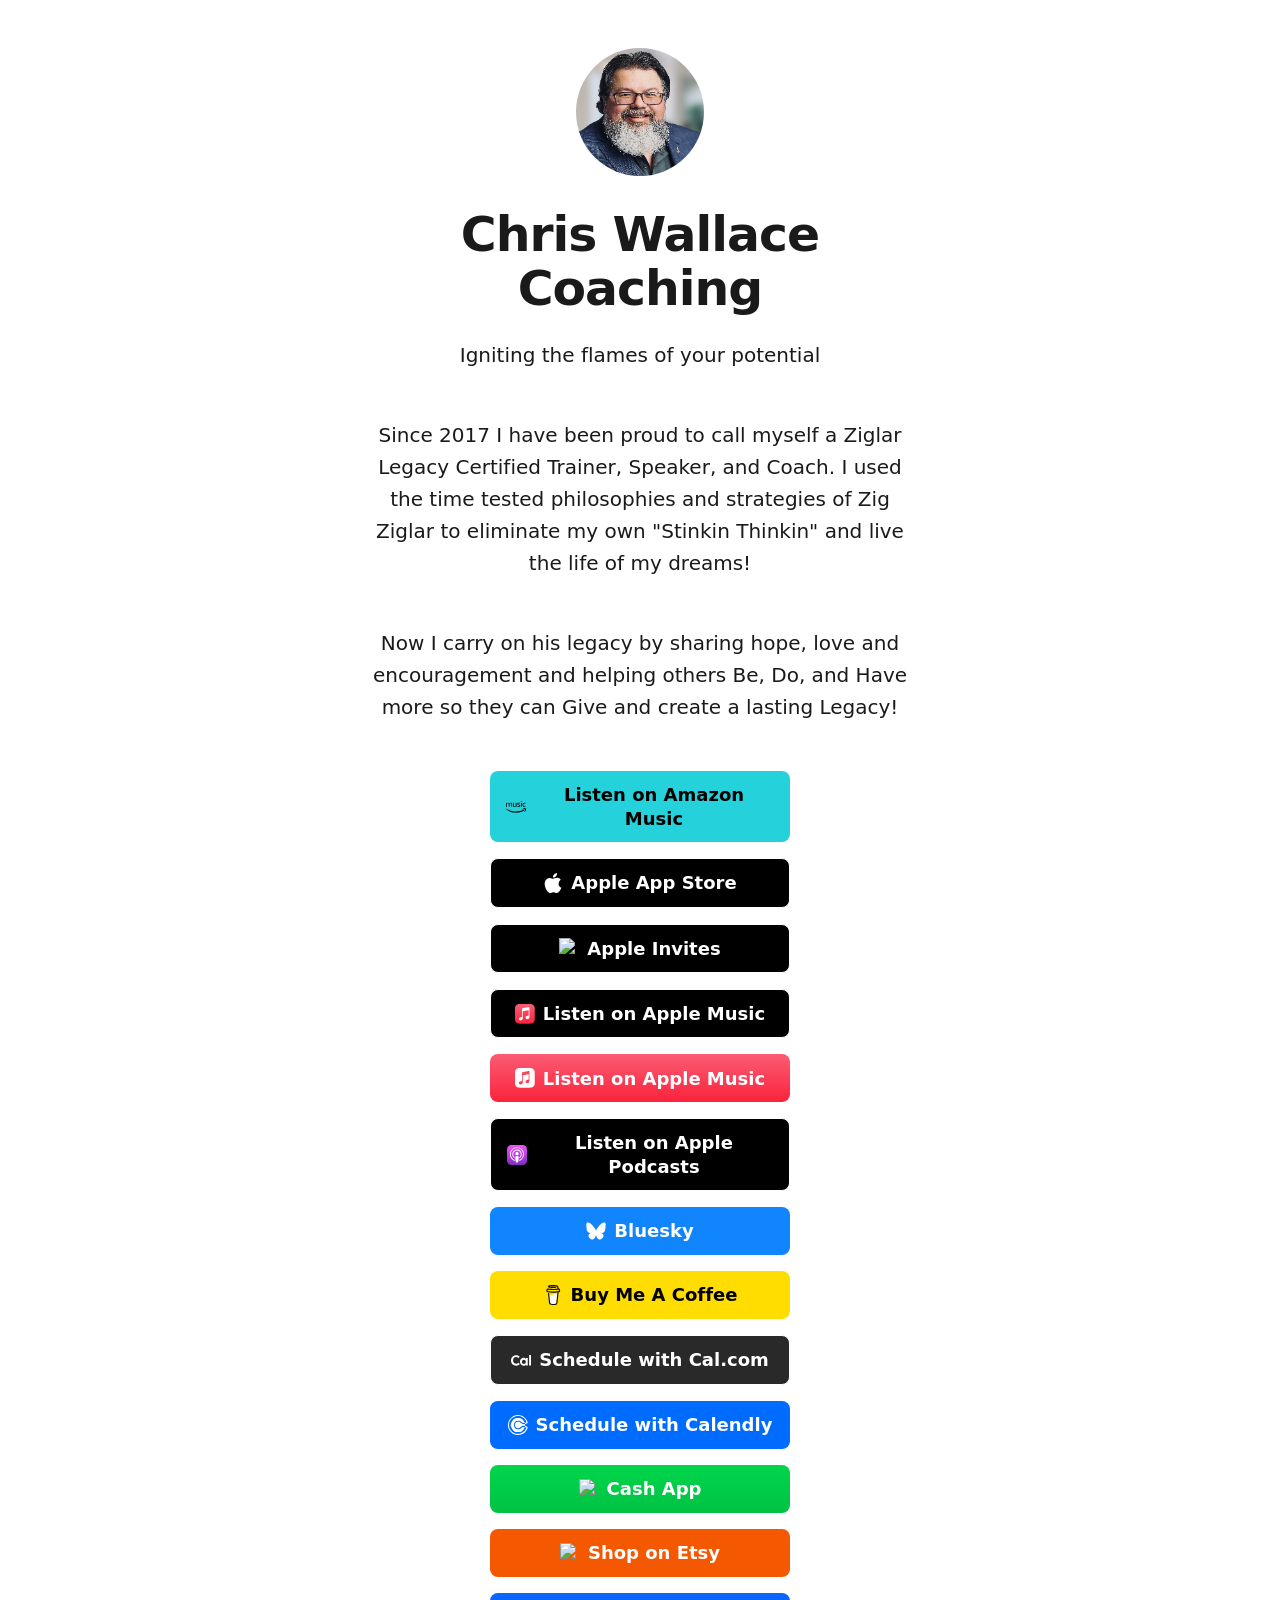
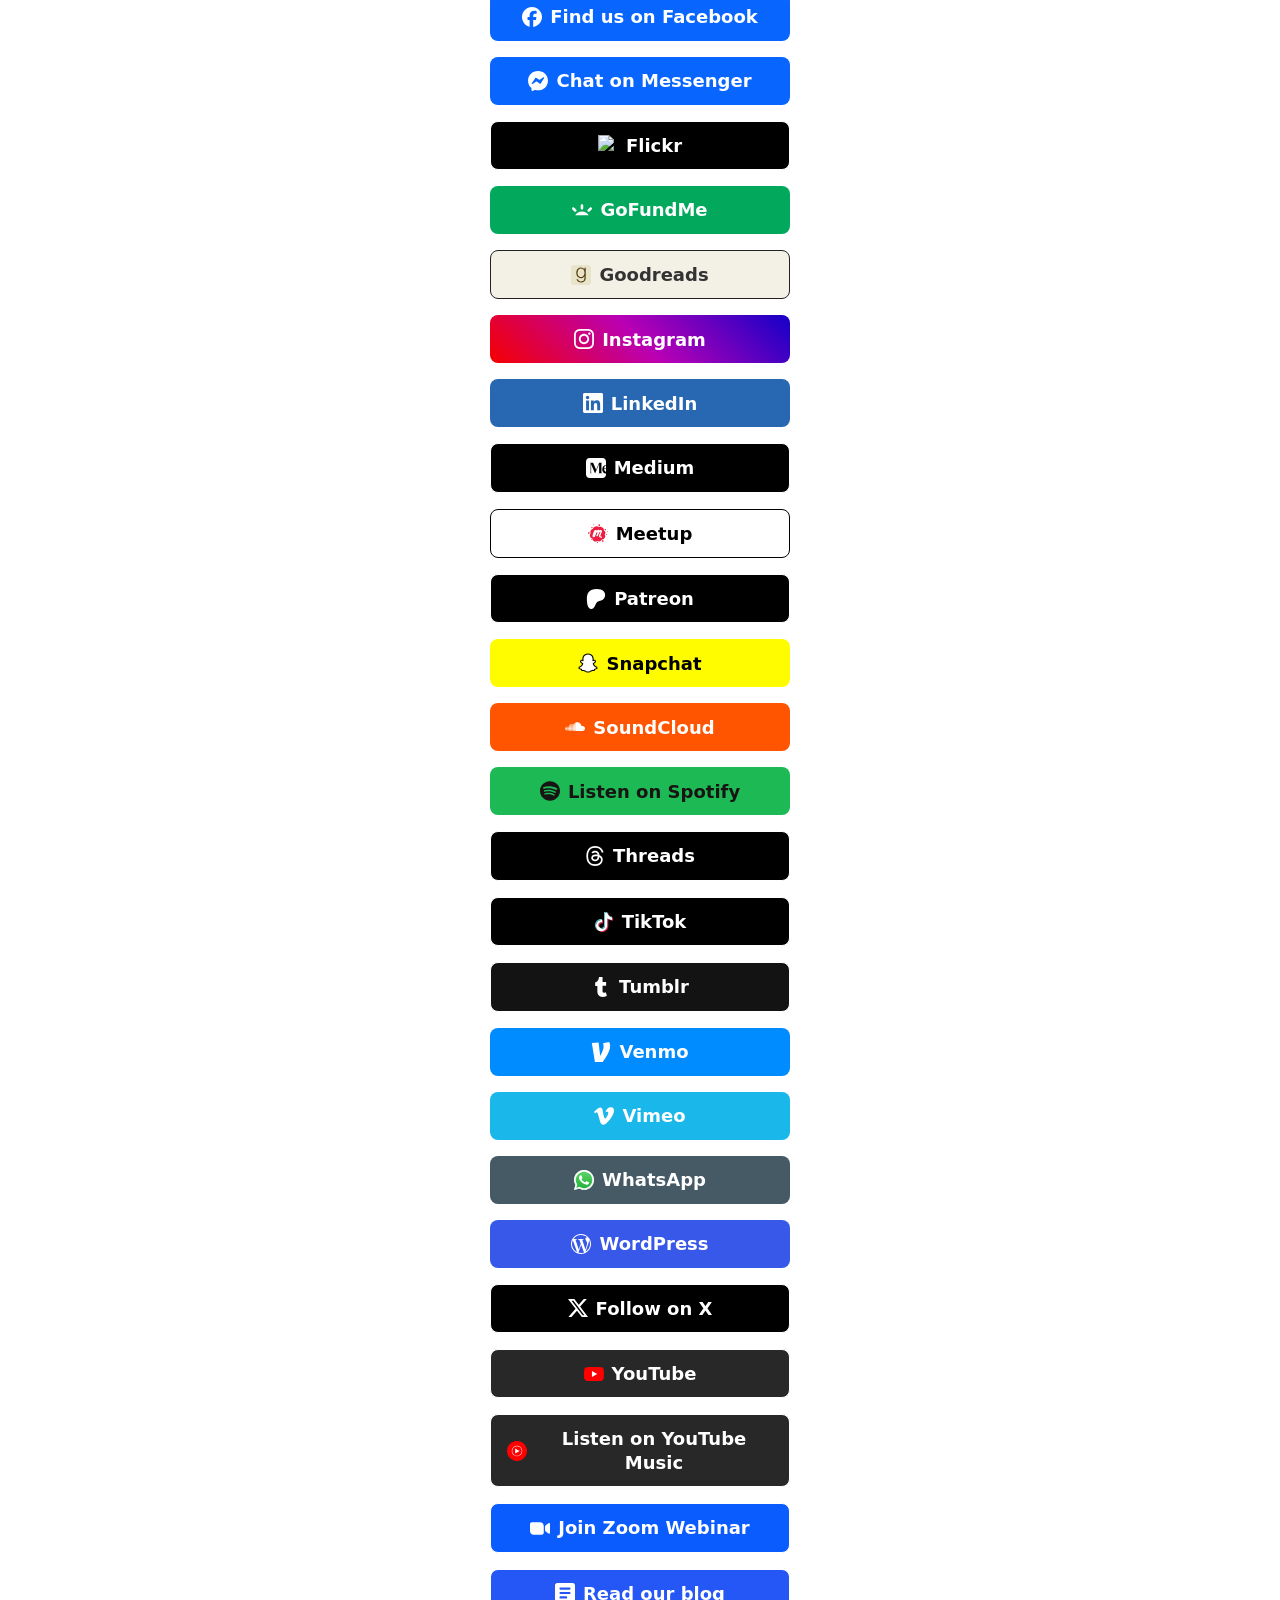
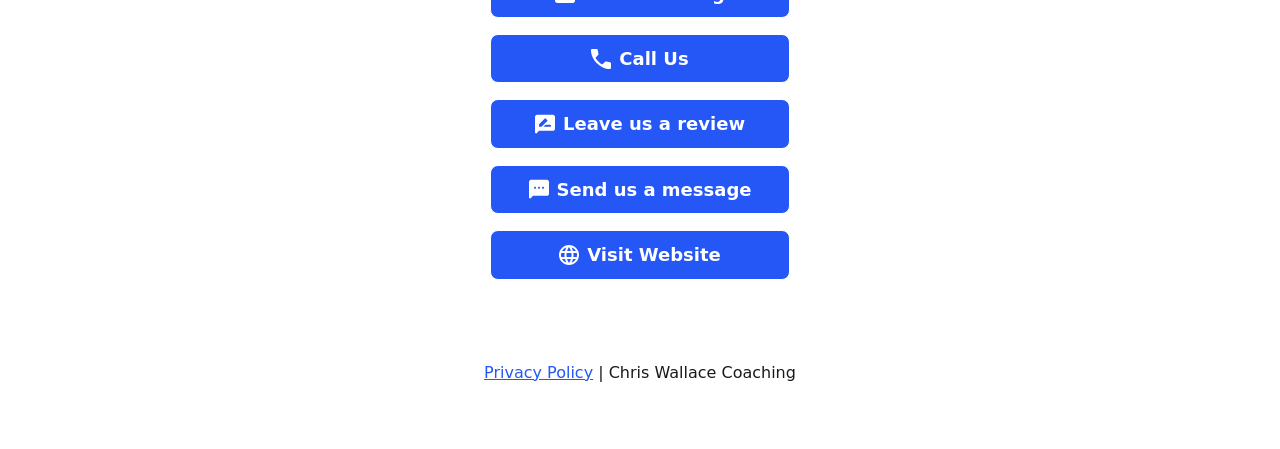
==== commit e62c0895: "Update index.html" ====
--- a/index.html
+++ b/index.html
@@ -16,7 +16,7 @@
     <!-- Page Title - Change this to your name/brand (50-60 characters recommended) -->
     <title>Chris Wallace Coaching</title>
     <!--  <link rel="icon" type="image/x-icon" href="/images/avatar.png"> Update this with your own favicon -->
-    <link rel="icon" type="image/x-icon" href="/images/IMG_0105 (1)-300x300.png"> <!-- Update this with your own favicon -->
+    <link rel="icon" type="image/x-icon" href="/images/IMG_200x200.png"> <!-- Update this with your own favicon -->
 
     <!-- Meta Description - Write a description (150-160 characters recommended) -->
     <meta name="description" content="Chris Wallace Coaching - Igniting the flames of your potential">
@@ -55,7 +55,7 @@
 
               Be sure to replace the src with your own image path and update the alt text
             -->
-            <img class="avatar avatar--rounded" src="images/IMG_0105 (1)-300x300.png" srcset="images/IMG_0105 (1)-300x300.png 2x" alt="Chris Wallace">
+            <img class="avatar avatar--rounded" src="images/IMG_200x200.png" srcset="images/IMG_200x200.png 2x" alt="Chris Wallace">
 
             <!-- Replace with your name or brand -->
             <h1>
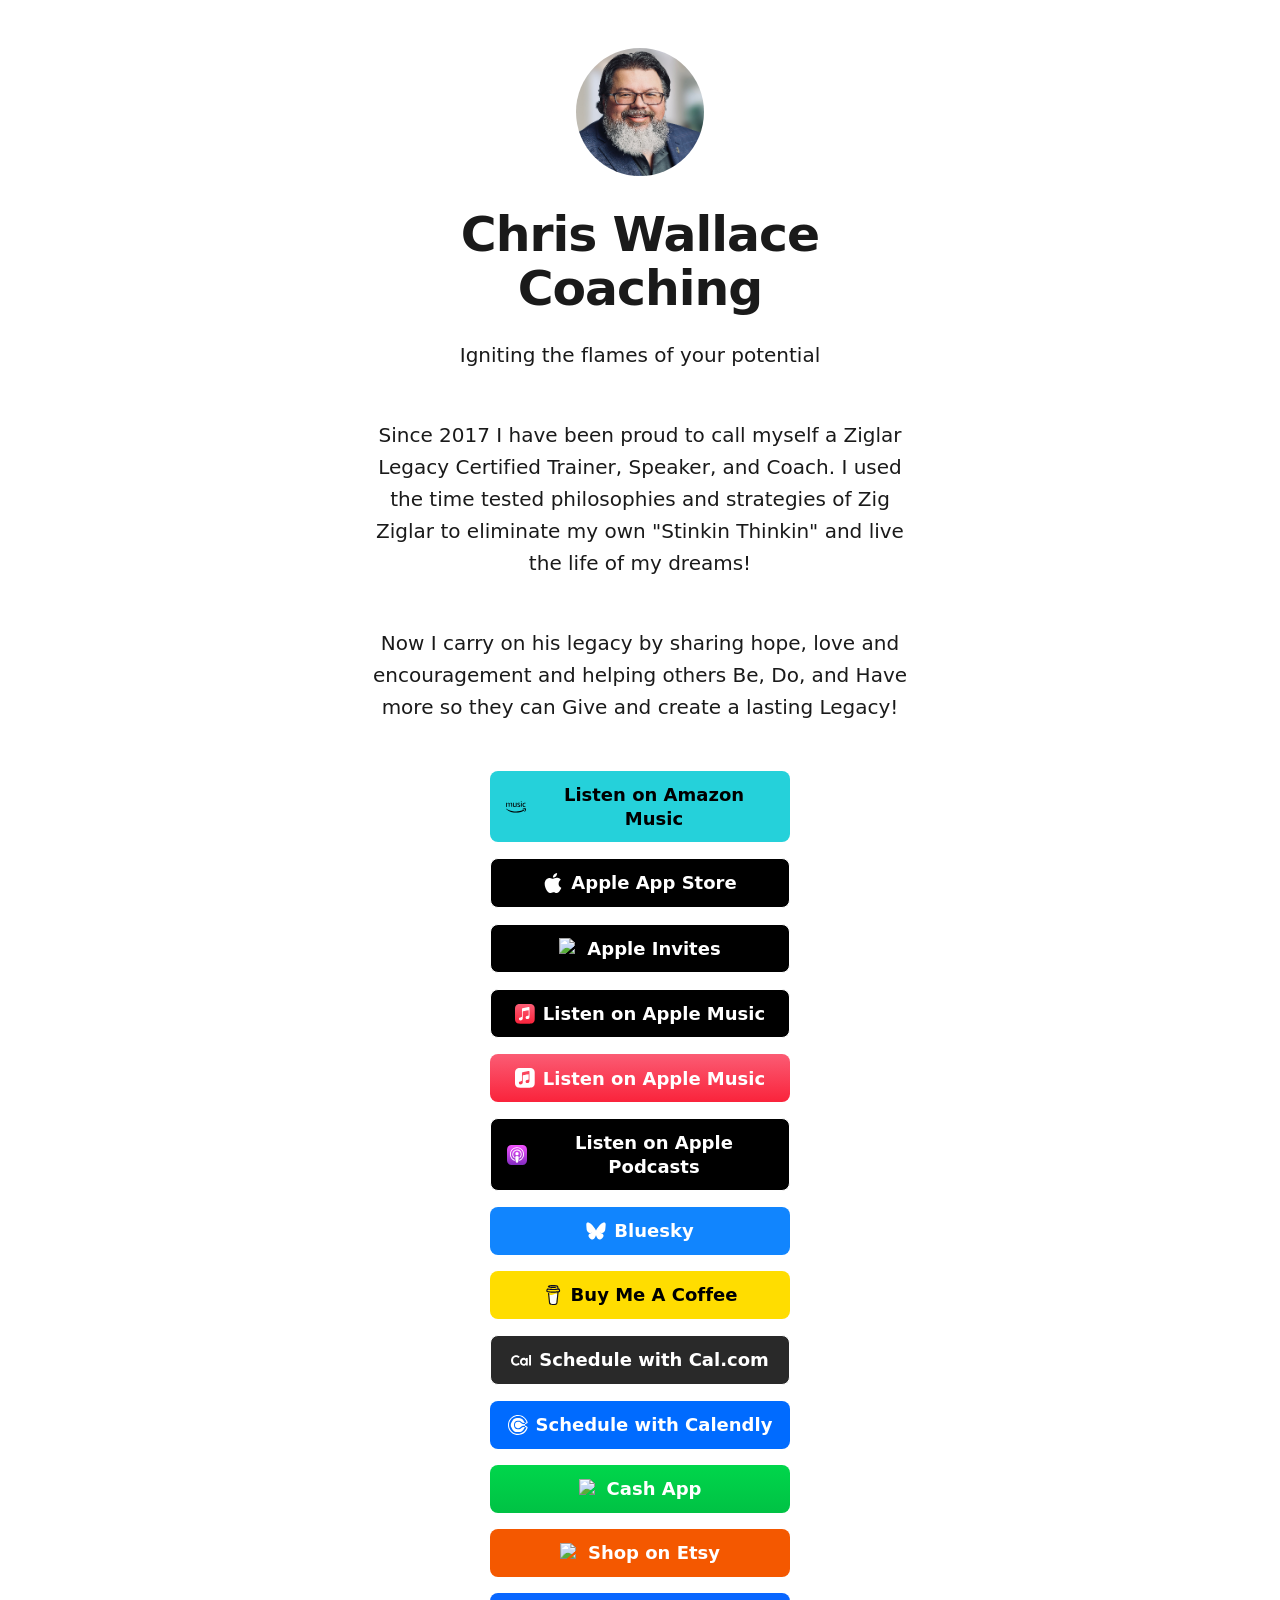
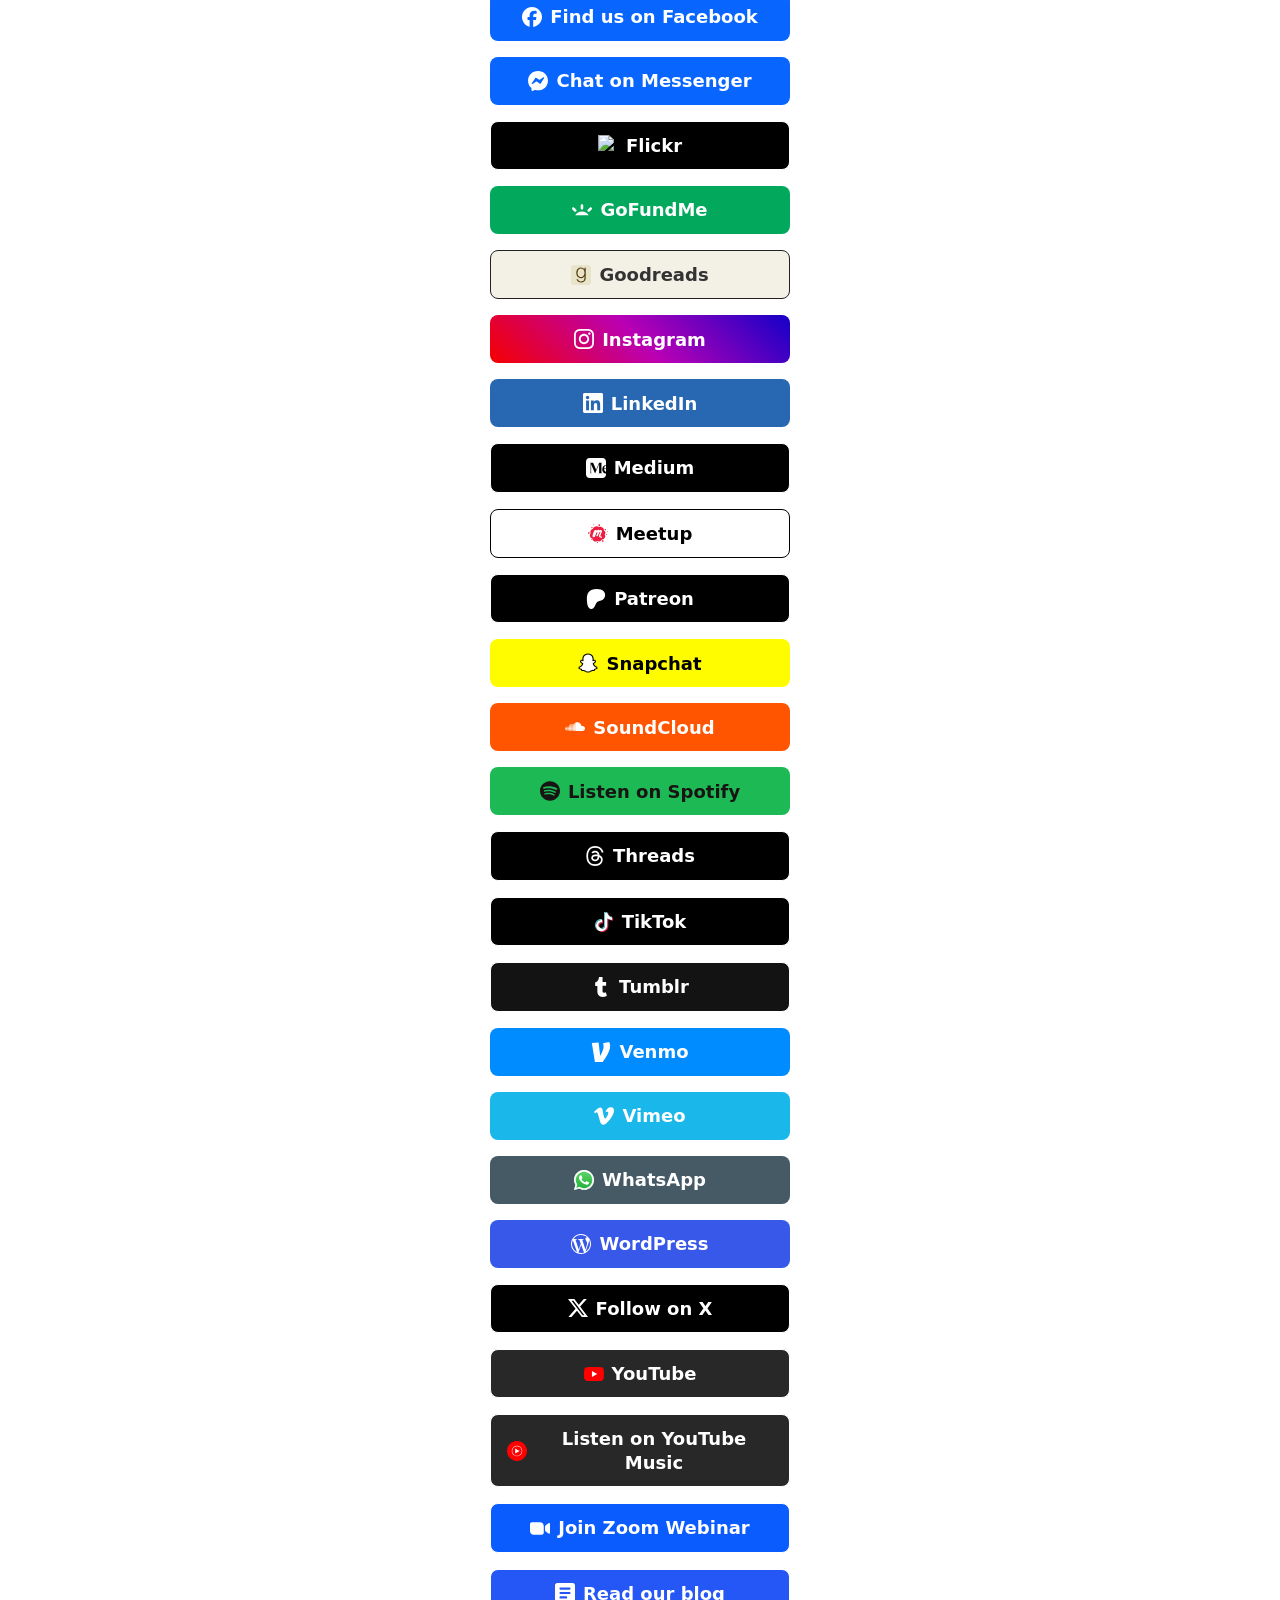
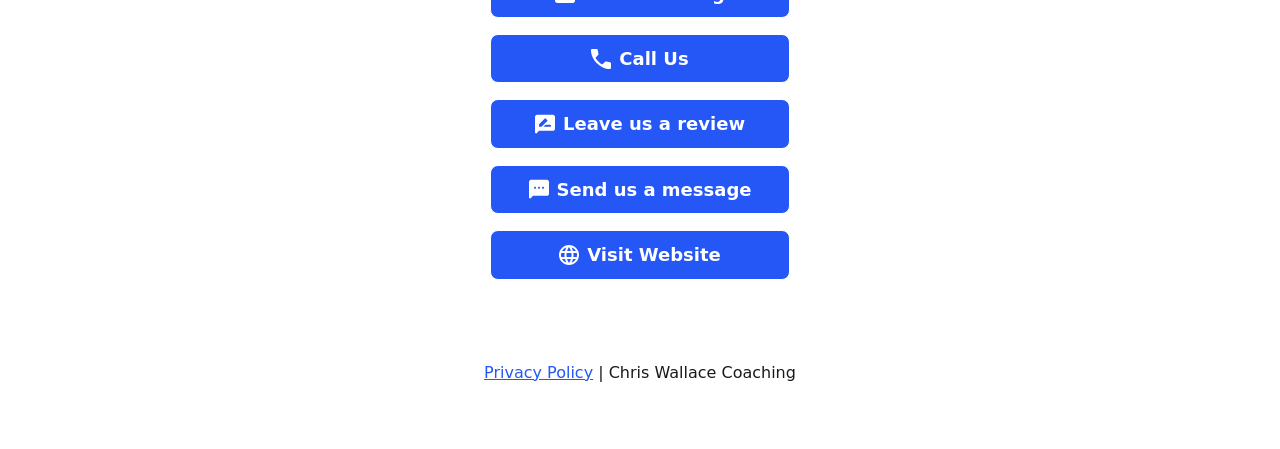
==== commit 9a7ec36d: "Update index.html" ====
--- a/index.html
+++ b/index.html
@@ -55,7 +55,7 @@
 
               Be sure to replace the src with your own image path and update the alt text
             -->
-            <img class="avatar avatar--rounded" src="images/IMG_200x200.png" srcset="images/IMG_200x200.png 2x" alt="Chris Wallace">
+            <img class="avatar avatar--rounded" src="images/IMG_300x300.png" srcset="images/IMG_300x300.png 2x" alt="Chris Wallace">
 
             <!-- Replace with your name or brand -->
             <h1>
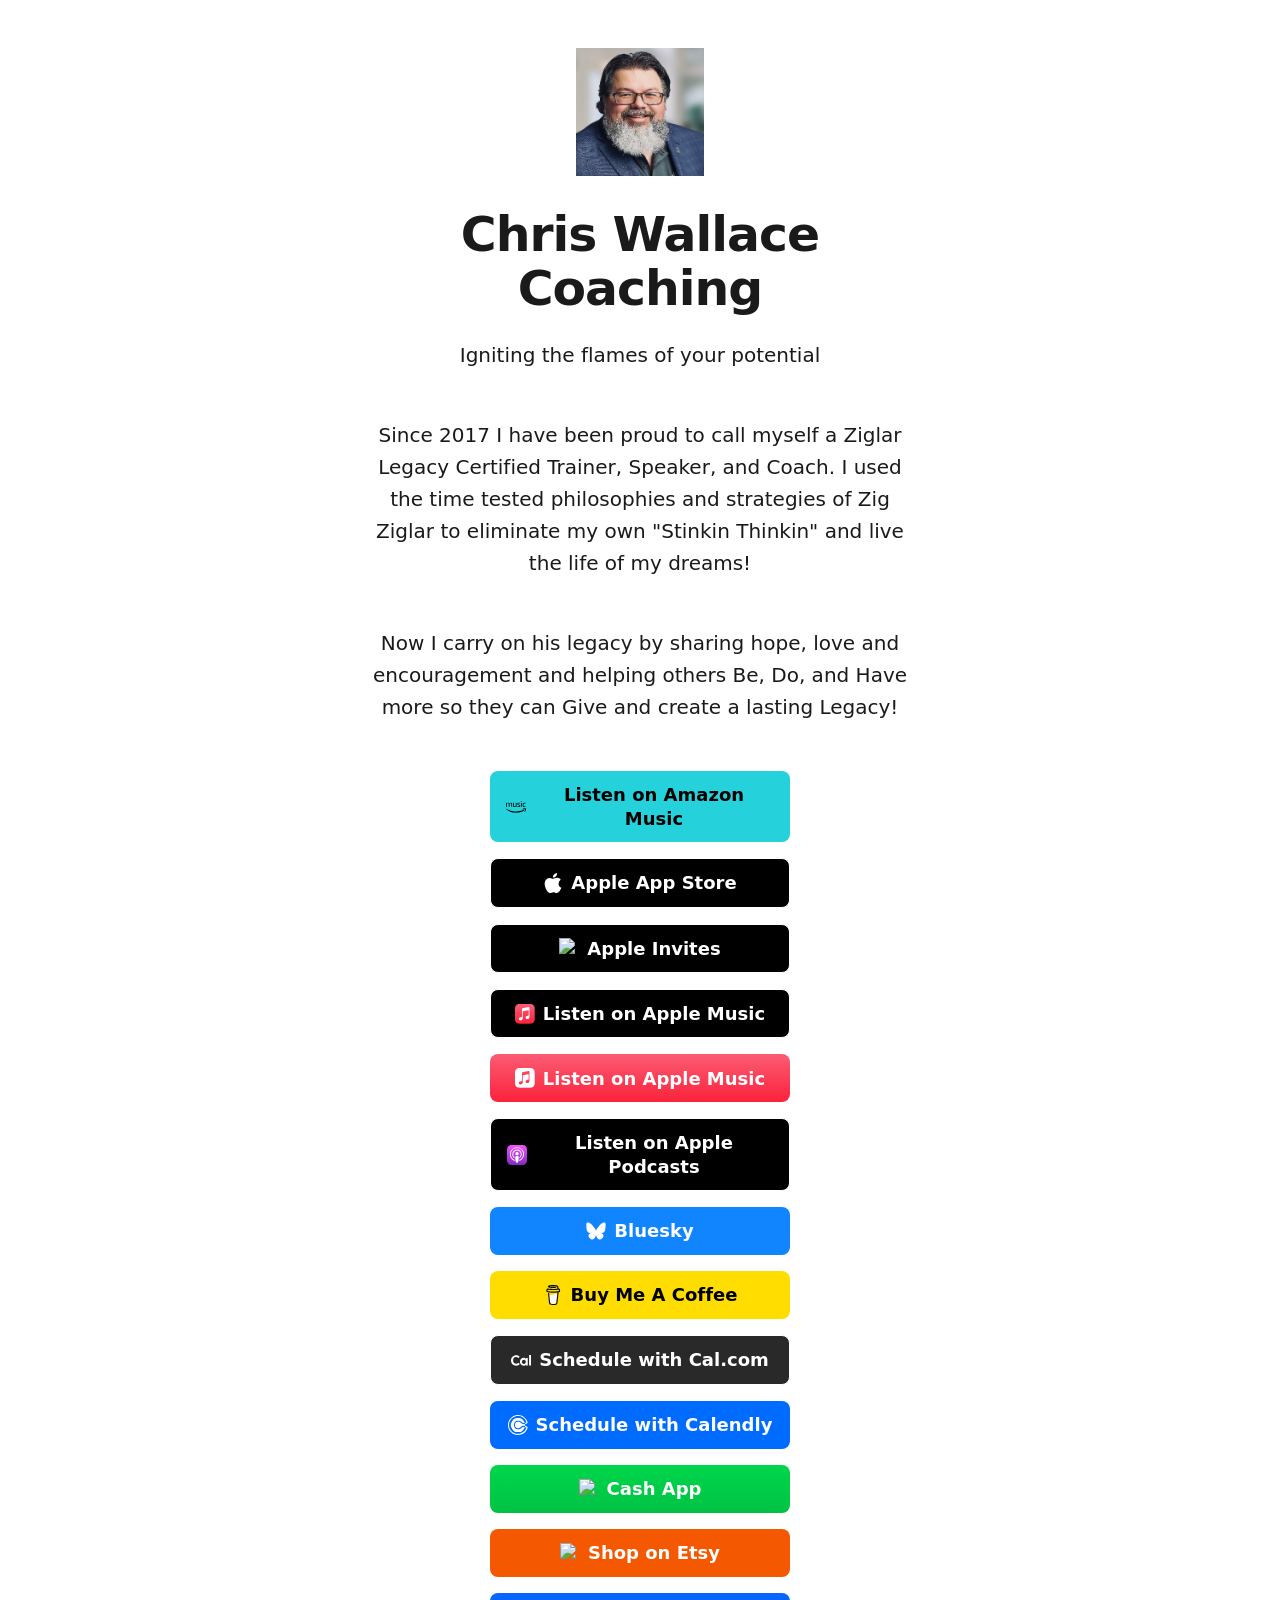
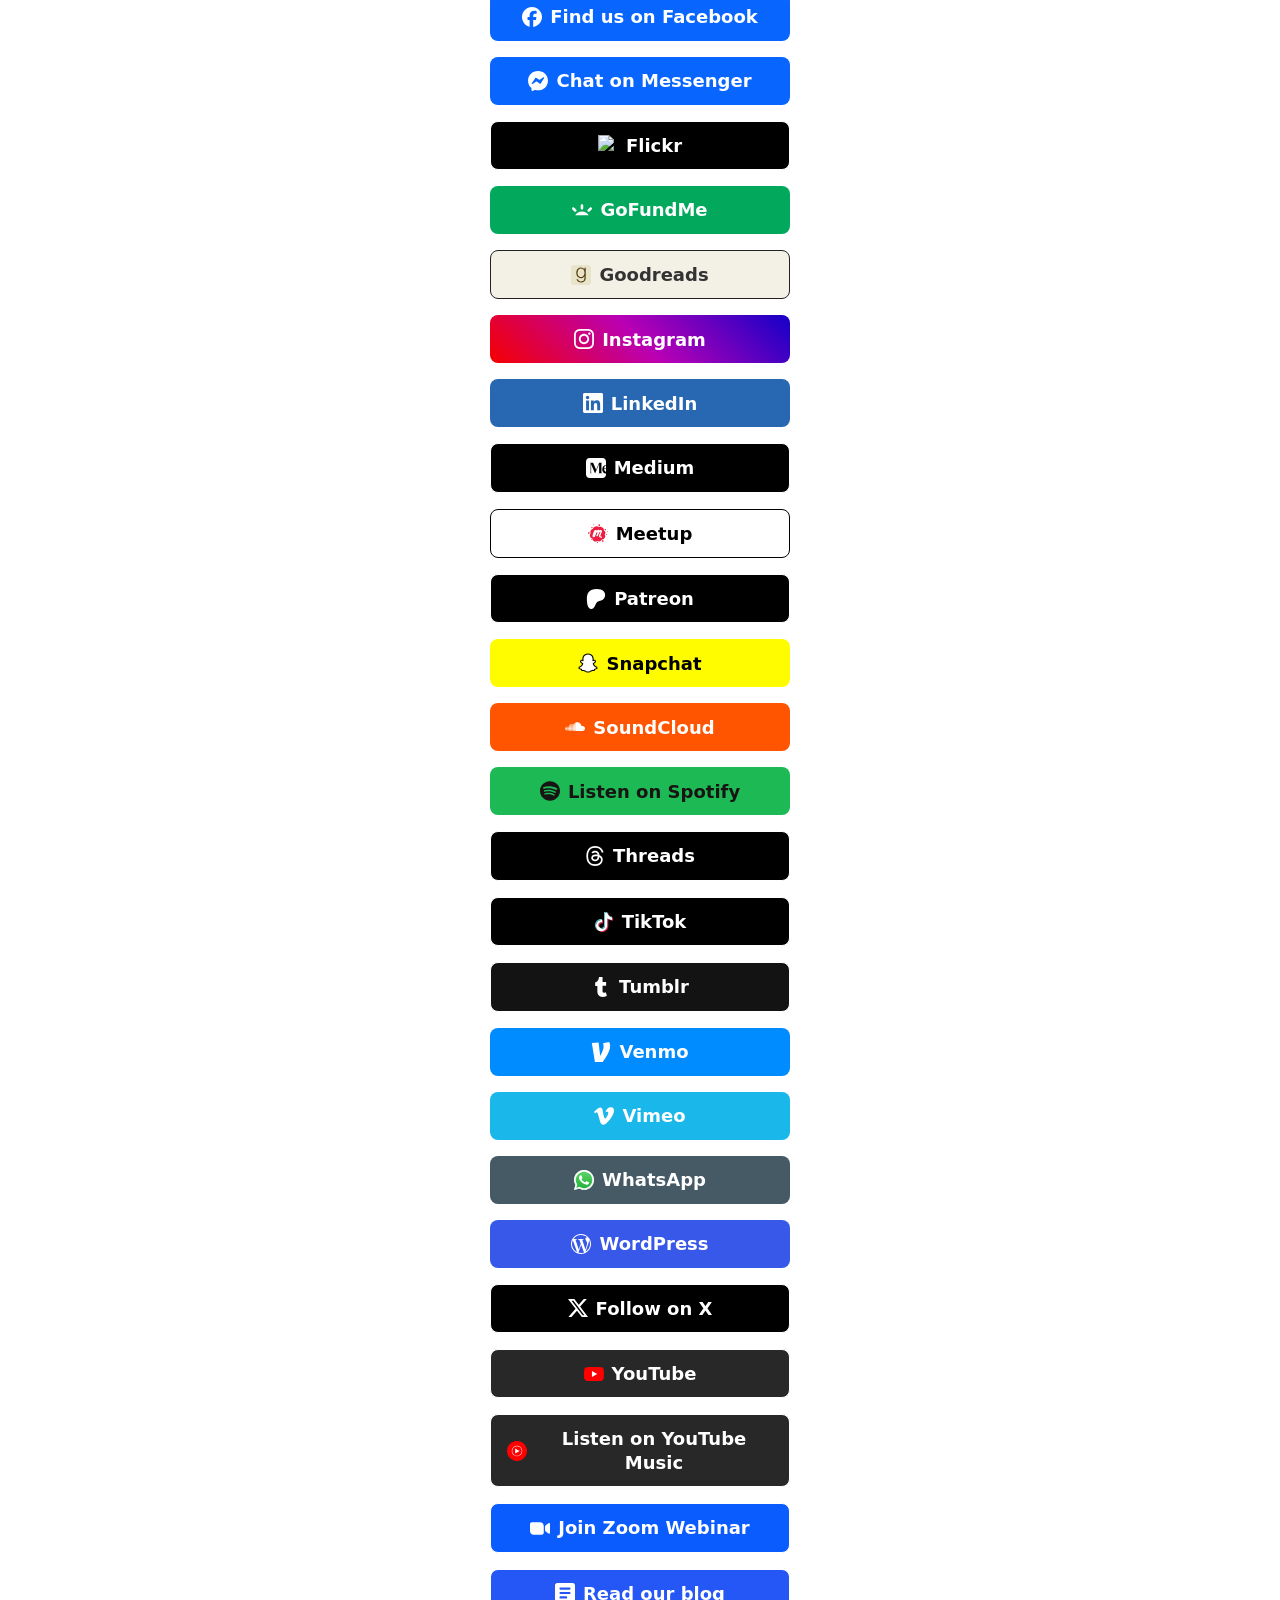
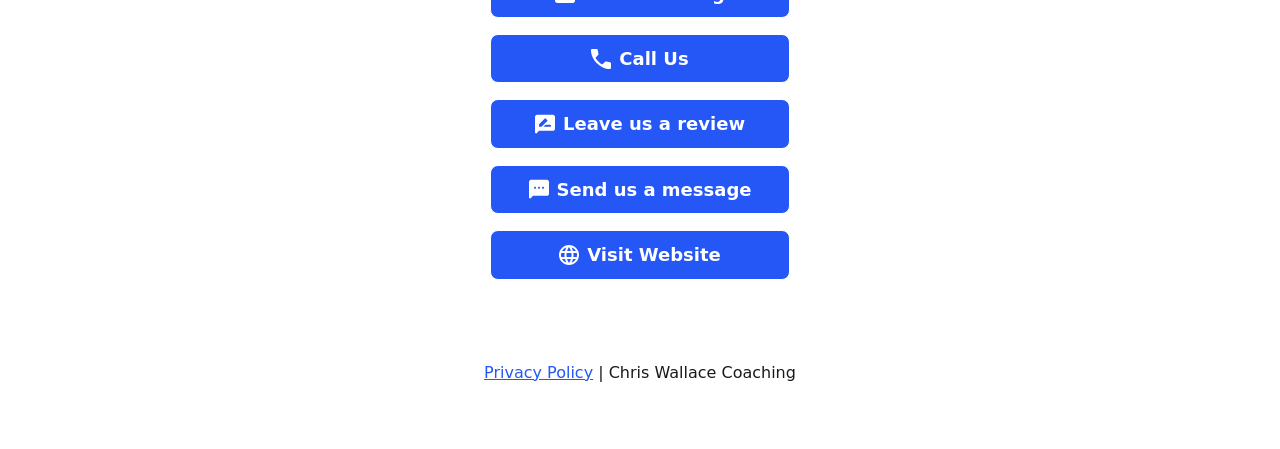
==== commit 46b97458: "Update index.html" ====
--- a/index.html
+++ b/index.html
@@ -55,7 +55,7 @@
 
               Be sure to replace the src with your own image path and update the alt text
             -->
-            <img class="avatar avatar--rounded" src="images/IMG_300x300.png" srcset="images/IMG_300x300.png 2x" alt="Chris Wallace">
+            <img class="avatar avatar--none" src="images/IMG_300x300.png" srcset="images/IMG_300x300.png 2x" alt="Chris Wallace">
 
             <!-- Replace with your name or brand -->
             <h1>
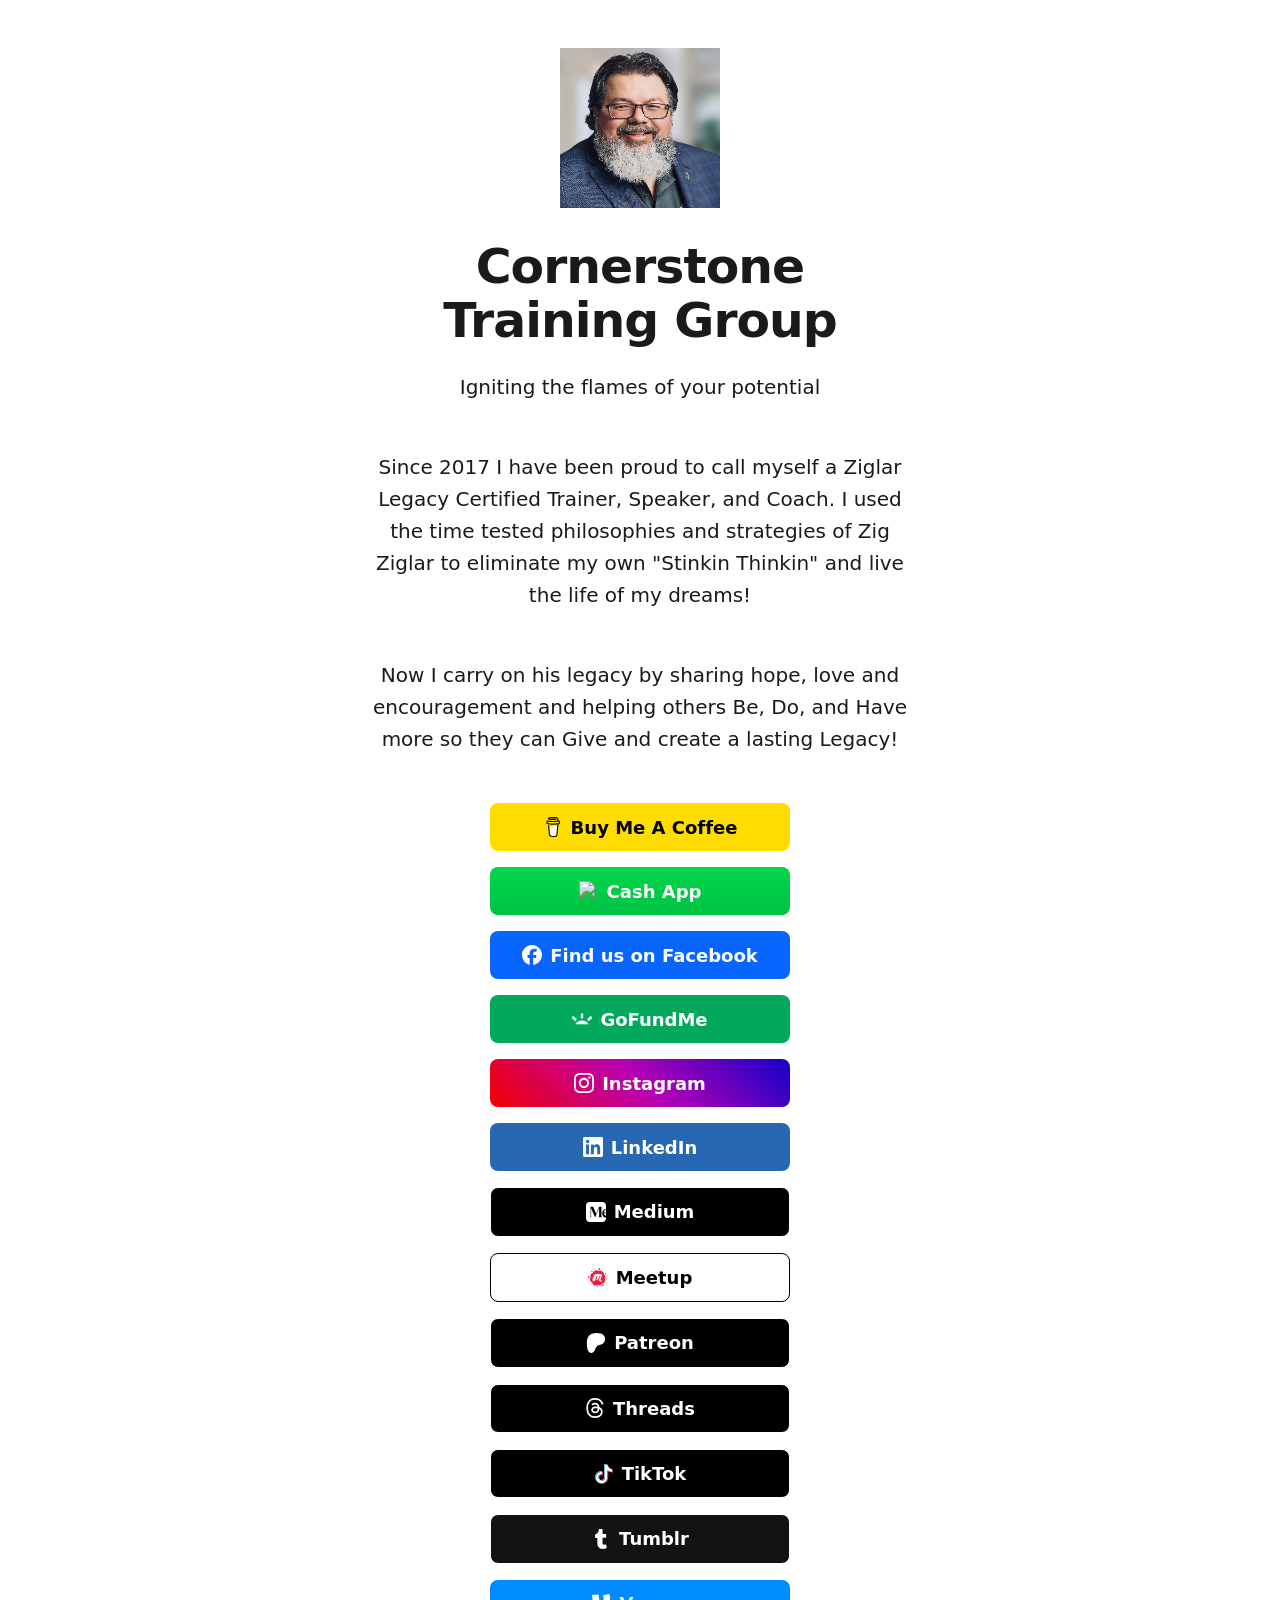
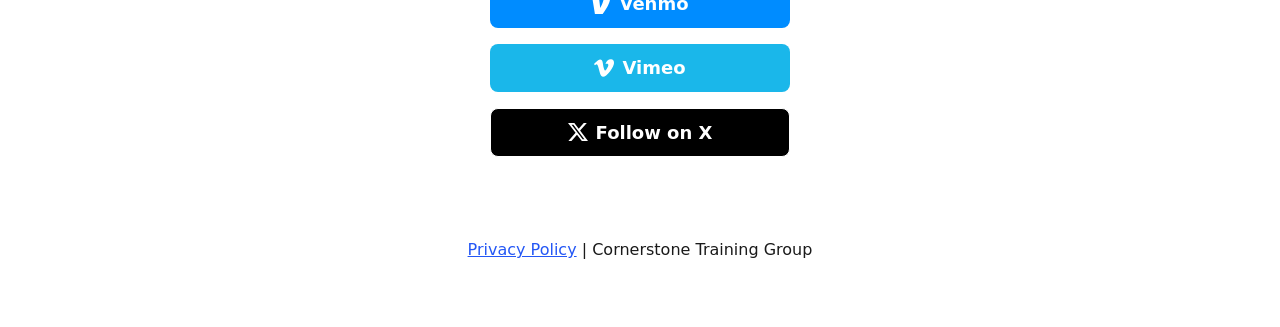
==== commit eb7d32cb: "Update branding from Chris Wallace Coaching to Cornerstone Training Group" ====
--- a/index.html
+++ b/index.html
@@ -14,12 +14,12 @@
     <meta name="viewport" content="width=device-width, initial-scale=1">
 
     <!-- Page Title - Change this to your name/brand (50-60 characters recommended) -->
-    <title>Chris Wallace Coaching</title>
+    <title>Cornerstone Training Group</title>
     <!--  <link rel="icon" type="image/x-icon" href="/images/avatar.png"> Update this with your own favicon -->
     <link rel="icon" type="image/x-icon" href="/images/IMG_200x200.png"> <!-- Update this with your own favicon -->
 
     <!-- Meta Description - Write a description (150-160 characters recommended) -->
-    <meta name="description" content="Chris Wallace Coaching - Igniting the flames of your potential">
+    <meta name="description" content="Cornerstone Training Group - Igniting the flames of your potential">
 
     <!-- Keywords -->
     <meta name="keywords" content="your name, industry, and specialties">
@@ -28,7 +28,7 @@
     <meta rel="canonical" href="https://www.cornerstonetraininggroup.com/">
 
     <!-- Author Information -->
-    <meta name="author" content="Chris Wallace">
+    <meta name="author" content="Chris Wallace, founder at Cornerstone Training Group">
 
     <!-- Stylesheets -->
     <link rel="stylesheet" href="css/reset.css">
@@ -55,11 +55,11 @@
 
               Be sure to replace the src with your own image path and update the alt text
             -->
-            <img class="avatar avatar--none" src="images/IMG_300x300.png" srcset="images/IMG_300x300.png 2x" alt="Chris Wallace">
+            <img class="avatar avatar--none" src="images/IMG_300x300.png" srcset="images/IMG_300x300.png 2x" alt="Cornerstone Training Group">
 
             <!-- Replace with your name or brand -->
             <h1>
-              <div>Chris Wallace Coaching</div>
+              <div>Cornerstone Training Group</div>
             </h1>
 
             <!-- Add a short description about yourself or your brand -->
@@ -71,57 +71,17 @@
             <!-- All your buttons go here -->
             <div class="button-stack" role="navigation">
 
-
-              <!-- Amazon Music -->
-              <a class="button button-amazon-music" href="#" target="_blank" rel="noopener" role="button"><img class="icon" aria-hidden="true" src="images/icons/amazon-music.svg" alt="Amazon Music Logo">Listen on Amazon Music</a>
-
-              <!-- Apple App Store -->
-              <a class="button button-appstore" href="#" target="_blank" rel="noopener" role="button"><img class="icon" aria-hidden="true" src="images/icons/apple.svg" alt="Apple Logo">Apple App Store</a>
-
-              <!-- Apple Invites -->
-              <a class="button button-invites" href="#" target="_blank" rel="noopener" role="button"><img class="icon" aria-hidden="true" src="images/icons/apple-invites.svg" alt="Apple Invites Logo">Apple Invites</a>
-
-              <!-- Apple Music -->
-              <a class="button button-apple-music" href="#" target="_blank" rel="noopener" role="button"><img class="icon" aria-hidden="true" src="images/icons/apple-music.svg" alt="Apple Music Logo">Listen on Apple Music</a>
-
-              <!-- Apple Music Alternate -->
-              <a class="button button-apple-music-alt" href="#" target="_blank" rel="noopener" role="button"><img class="icon" aria-hidden="true" src="images/icons/apple-music-alt.svg" alt="Apple Music Logo">Listen on Apple Music</a>
-
-              <!-- Apple Podcasts -->
-              <a class="button button-apple-podcasts" href="#" target="_blank" rel="noopener" role="button"><img class="icon" aria-hidden="true" src="images/icons/apple-podcasts.svg" alt="Apple Podcasts Logo">Listen on Apple Podcasts</a>
-
-              <!-- Bluesky -->
-              <a class="button button-bluesky" href="#" target="_blank" rel="noopener" role="button"><img class="icon" aria-hidden="true" src="images/icons/bluesky.svg" alt="Bluesky Logo">Bluesky</a>
-
               <!-- Buy Me A Coffee -->
               <a class="button button-coffee" href="#" target="_blank" rel="noopener" role="button"><img class="icon" aria-hidden="true" src="images/icons/buy-me-a-coffee.svg" alt="Buy Me A Coffee Logo">Buy Me A Coffee</a>
-
-              <!-- Cal.com -->
-              <a class="button button-cal" href="#" target="_blank" rel="noopener" role="button"><img class="icon" aria-hidden="true" src="images/icons/cal.svg" alt="Cal.com Logo">Schedule with Cal.com</a>
-
-              <!-- Calendly -->
-              <a class="button button-calendly" href="#" target="_blank" rel="noopener" role="button"><img class="icon" aria-hidden="true" src="images/icons/calendly.svg" alt="Calendly Logo">Schedule with Calendly</a>
 
               <!-- Cash App -->
               <a class="button button-cash-app" href="#" target="_blank" rel="noopener" role="button"><img class="icon" aria-hidden="true" src="images/icons/cash-app-dollar.svg" alt="Cash App Logo">Cash App</a>
 
-              <!-- Etsy -->
-              <a class="button button-etsy" href="#" target="_blank" rel="noopener" role="button"><img class="icon" aria-hidden="true" src="images/icons/etsy.svg" alt="Etsy Logo">Shop on Etsy</a>
-
               <!-- Facebook -->
               <a class="button button-faceb" href="#" target="_blank" rel="noopener" role="button"><img class="icon" aria-hidden="true" src="images/icons/facebook.svg" alt="Facebook Logo">Find us on Facebook</a>
 
-              <!-- Facebook Messenger -->
-              <a class="button button-messenger" href="#" target="_blank" rel="noopener" role="button"><img class="icon" aria-hidden="true" src="images/icons/messenger.svg" alt="Messenger Logo">Chat on Messenger</a>
-
-              <!-- Flickr -->
-              <a class="button button-flickr" href="#" target="_blank" rel="noopener" role="button"><img class="icon" aria-hidden="true" src="images/icons/flickr.svg" alt="Flickr Logo">Flickr</a>
-
               <!-- GoFundMe -->
               <a class="button button-gofundme" href="#" target="_blank" rel="noopener" role="button"><img class="icon" aria-hidden="true" src="images/icons/gofundme.svg" alt="GoFundMe Logo">GoFundMe</a>
-
-              <!-- Goodreads -->
-              <a class="button button-goodreads" href="#" target="_blank" rel="noopener" role="button"><img class="icon" aria-hidden="true" src="images/icons/goodreads.svg" alt="Goodreads Logo">Goodreads</a>
 
               <!-- Instagram -->
               <a class="button button-instagram" href="#" target="_blank" rel="noopener" role="button"><img class="icon" aria-hidden="true" src="images/icons/instagram.svg" alt="Instagram Logo">Instagram</a>
@@ -138,15 +98,6 @@
               <!-- Patreon -->
               <a class="button button-patreon" href="#" target="_blank" rel="noopener" role="button"><img class="icon" aria-hidden="true" src="images/icons/patreon.svg" alt="Patreon Logo">Patreon</a>
 
-              <!-- Snapchat -->
-              <a class="button button-snapchat" href="#" target="_blank" rel="noopener" role="button"><img class="icon" aria-hidden="true" src="images/icons/snapchat.svg" alt="Snapchat Logo">Snapchat</a>
-
-              <!-- SoundCloud -->
-              <a class="button button-soundcloud" href="#" target="_blank" rel="noopener" role="button"><img class="icon" aria-hidden="true" src="images/icons/soundcloud.svg" alt="SoundCloud Logo">SoundCloud</a>
-
-              <!-- Spotify -->
-              <a class="button button-spotify" href="#" target="_blank" rel="noopener" role="button"><img class="icon" aria-hidden="true" src="images/icons/spotify.svg" alt="Spotify Logo">Listen on Spotify</a>
-
               <!-- Threads -->
               <a class="button button-threads" href="#" target="_blank" rel="noopener" role="button"><img class="icon" aria-hidden="true" src="images/icons/threads.svg" alt="Threads Logo">Threads</a>
 
@@ -162,44 +113,33 @@
               <!-- Vimeo -->
               <a class="button button-vimeo" href="#" target="_blank" rel="noopener" role="button"><img class="icon" aria-hidden="true" src="images/icons/vimeo.svg" alt="Vimeo Logo">Vimeo</a>
     
-              <!-- WhatsApp -->
-              <a class="button button-whatsapp" href="#" target="_blank" rel="noopener" role="button"><img class="icon" aria-hidden="true" src="images/icons/whatsapp.svg" alt="WhatsApp Logo">WhatsApp</a>
-
-              <!-- WordPress -->
-              <a class="button button-wordpress" href="#" target="_blank" rel="noopener" role="button"><img class="icon" aria-hidden="true" src="images/icons/wordpress.svg" alt="WordPress Logo">WordPress</a>
-
               <!-- X -->
               <a class="button button-x" href="#" target="_blank" rel="noopener" role="button"><img class="icon" aria-hidden="true" src="images/icons/x.svg" alt="X Logo">Follow on X</a>
 
-              <!-- YouTube -->
+              <!-- YouTube 
               <a class="button button-yt" href="#" target="_blank" rel="noopener" role="button"><img class="icon" aria-hidden="true" src="images/icons/youtube.svg" alt="YouTube Logo">YouTube</a>
-
-              <!-- YouTube Music -->
-              <a class="button button-yt" href="#" target="_blank" rel="noopener" role="button"><img class="icon" aria-hidden="true" src="images/icons/youtube-music.svg" alt="YouTube Music Logo">Listen on YouTube Music</a>
-
-              <!-- Zoom -->
-              <a class="button button-zoom" href="#" target="_blank" rel="noopener" role="button"><img class="icon" aria-hidden="true" src="images/icons/zoom.svg" alt="Zoom Logo">Join Zoom Webinar</a>
-
-              <!-- Generic Blog -->
+              -->
+              
+              <!-- Generic Blog 
               <a class="button button-default" href="#" target="_blank" rel="noopener" role="button"><img class="icon" aria-hidden="true" src="images/icons/generic-blog.svg" alt="Blog Icon">Read our blog</a>
-
-              <!-- Generic Phone -->
+-->
+              <!-- Generic Phone 
               <a class="button button-default" href="#" target="_blank" rel="noopener" role="button"><img class="icon" aria-hidden="true" src="images/icons/generic-phone.svg" alt="Phone Icon">Call Us</a>
-
-              <!-- Generic Review -->
+-->
+              <!-- Generic Review 
               <a class="button button-default" href="#" target="_blank" rel="noopener" role="button"><img class="icon" aria-hidden="true" src="images/icons/generic-review.svg" alt="Review Icon">Leave us a review</a>
-
-              <!-- Generic SMS -->
+-->
+              <!-- Generic SMS 
               <a class="button button-default" href="#" target="_blank" rel="noopener" role="button"><img class="icon" aria-hidden="true" src="images/icons/generic-sms.svg" alt="SMS Icon">Send us a message</a>
-
-              <!-- Generic Website -->
+-->
+              <!-- Generic Website 
               <a class="button button-default" href="#" target="_blank" rel="noopener" role="button"><img class="icon" aria-hidden="true" src="images/icons/generic-website.svg" alt="Website Icon">Visit Website</a>
-
+-->
       </div>
 
       <!-- Feel free to add your own footer information, including updating `privacy.html` to reflect how your LittleLink fork is set up -->
       <footer>
-        <a href="privacy.html">Privacy Policy</a> | Chris Wallace Coaching </a>
+        <a href="privacy.html">Privacy Policy</a> | Cornerstone Training Group </a>
       </footer>
 
     </div>
--- a/css/style.css
+++ b/css/style.css
@@ -112,8 +112,8 @@
 
 /* Avatar */
 .avatar {
-	width: 8rem;             /* 128px */
-	height: 8rem;
+	width: 10rem;             /* 128px */
+	height: 10rem;
 	border-radius: 50%;
 	object-fit: cover;
 	background-position: center;
@@ -221,8 +221,8 @@
 /* Avatar
   –––––––––––––––––––––––––––––––––––––––––––––––––– */
 .avatar {
-	width: 8rem;             /* 128px */
-	height: 8rem;
+	width: 10rem;             /* 128px */
+	height: 10rem;
 	object-fit: cover;
 	background-position: center;
 	margin-bottom: var(--spacing-l);
@@ -233,16 +233,16 @@
 	border-radius: 0%;
   }
 
-  /* Modifier for rounded avatar */
+  /* Modifier for rounded avatar 
   .avatar--rounded {
 	border-radius: 50%;
   }
-
-  /* Modifier for slightly rounded corners */
+*/
+  /* Modifier for slightly rounded corners
   .avatar--soft {
-	border-radius: 0.5rem;   /* 8px rounded corners */
-  }
-
+	border-radius: 0.5rem;    8px rounded corners 
+  } 
+ */
 /* Theme System
   –––––––––––––––––––––––––––––––––––––––––––––––––– */
 /* Light theme is default above */
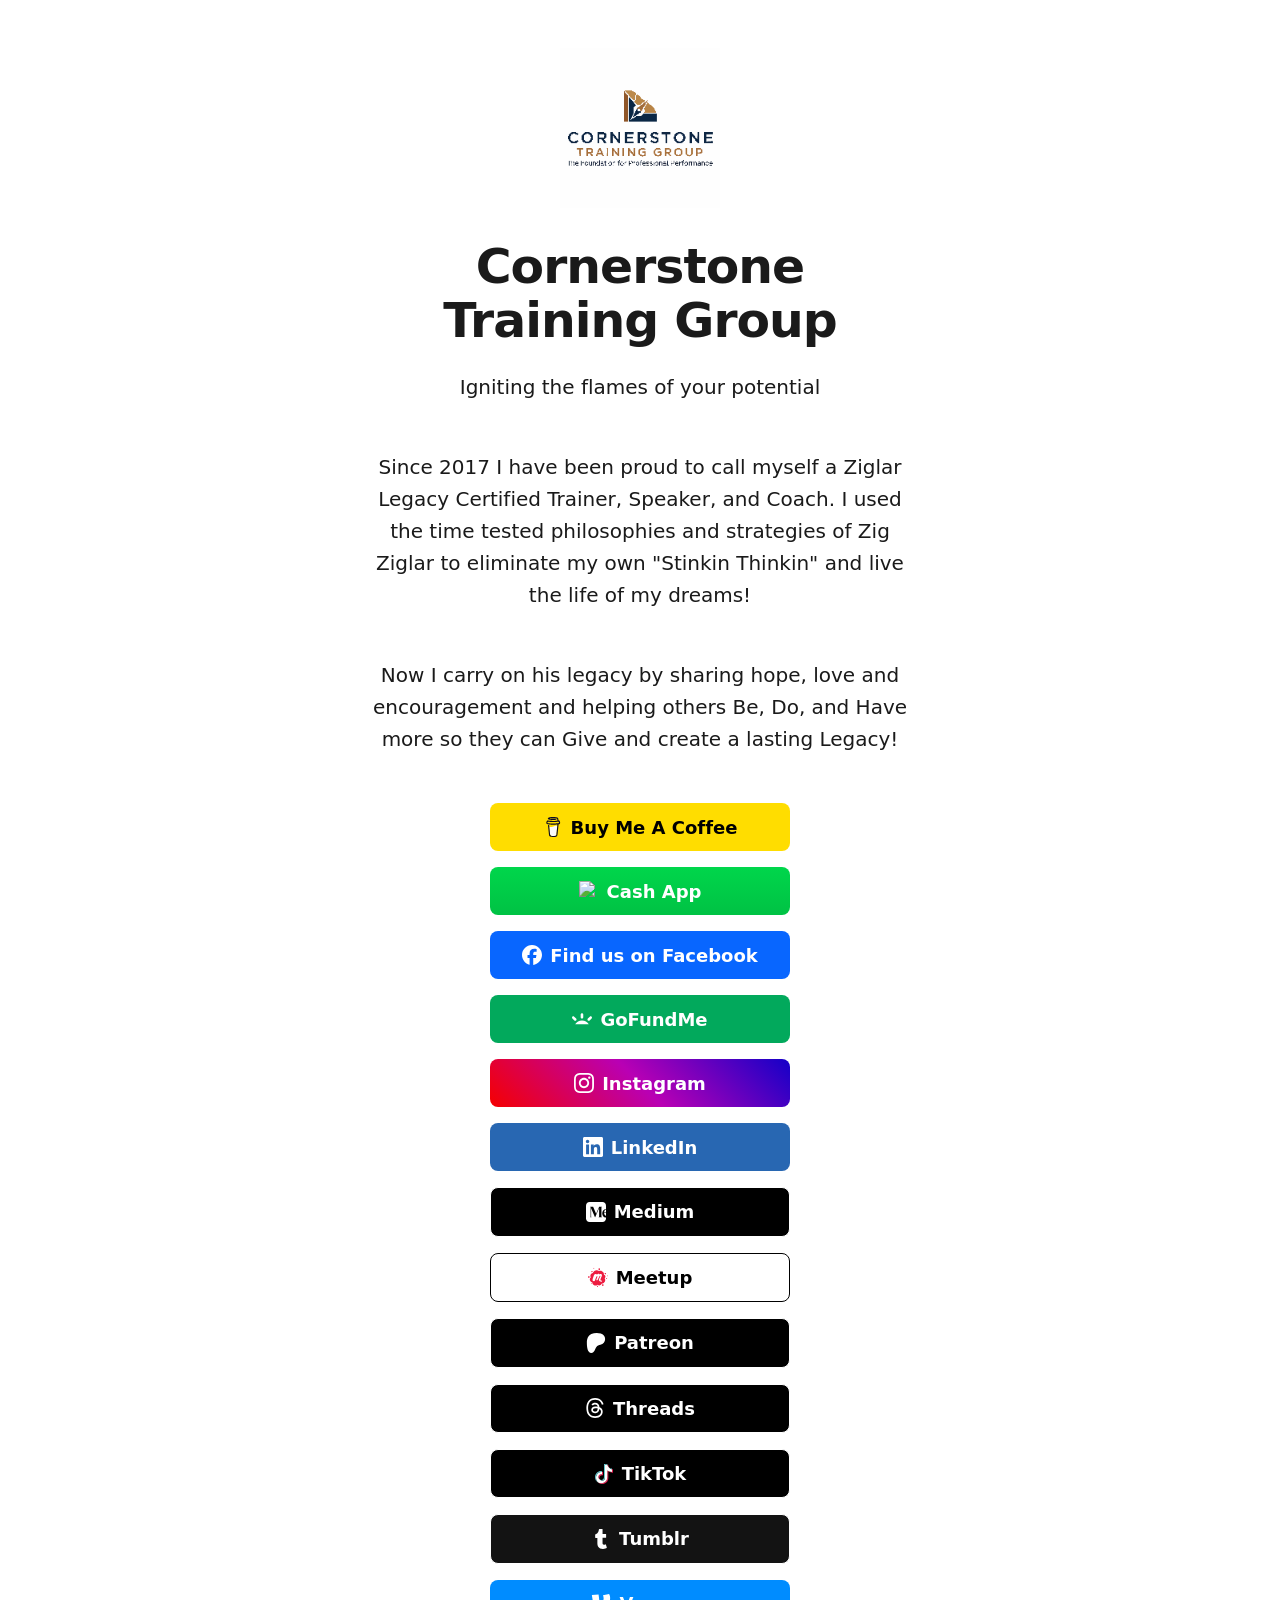
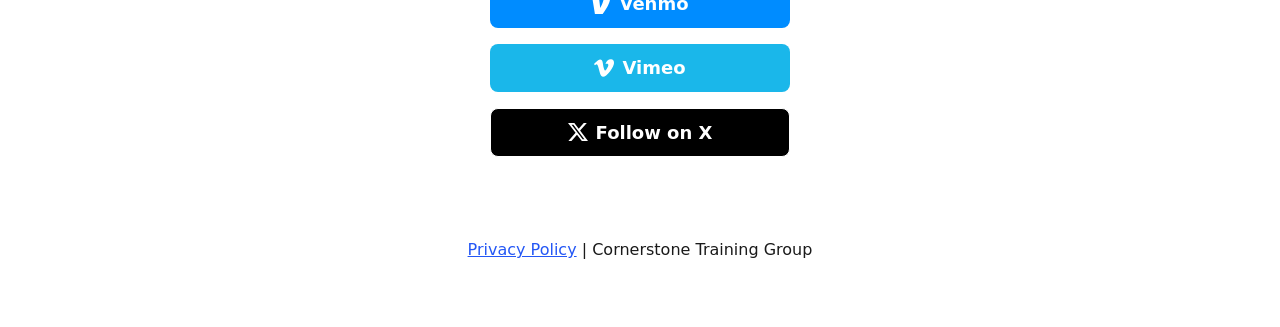
==== commit 6a0b57e0: "Update favicon and logo image in index.html" ====
--- a/index.html
+++ b/index.html
@@ -16,7 +16,7 @@
     <!-- Page Title - Change this to your name/brand (50-60 characters recommended) -->
     <title>Cornerstone Training Group</title>
     <!--  <link rel="icon" type="image/x-icon" href="/images/avatar.png"> Update this with your own favicon -->
-    <link rel="icon" type="image/x-icon" href="/images/IMG_200x200.png"> <!-- Update this with your own favicon -->
+    <link rel="icon" type="image/x-icon" href="/images/CTG-logo-200x200.png"> <!-- Update this with your own favicon -->
 
     <!-- Meta Description - Write a description (150-160 characters recommended) -->
     <meta name="description" content="Cornerstone Training Group - Igniting the flames of your potential">
@@ -55,7 +55,7 @@
 
               Be sure to replace the src with your own image path and update the alt text
             -->
-            <img class="avatar avatar--none" src="images/IMG_300x300.png" srcset="images/IMG_300x300.png 2x" alt="Cornerstone Training Group">
+            <img class="avatar avatar--none" src="images/CTG-logo-200x200.png" srcset="images/CTG-logo-200x200.png 2x" alt="Cornerstone Training Group">
 
             <!-- Replace with your name or brand -->
             <h1>
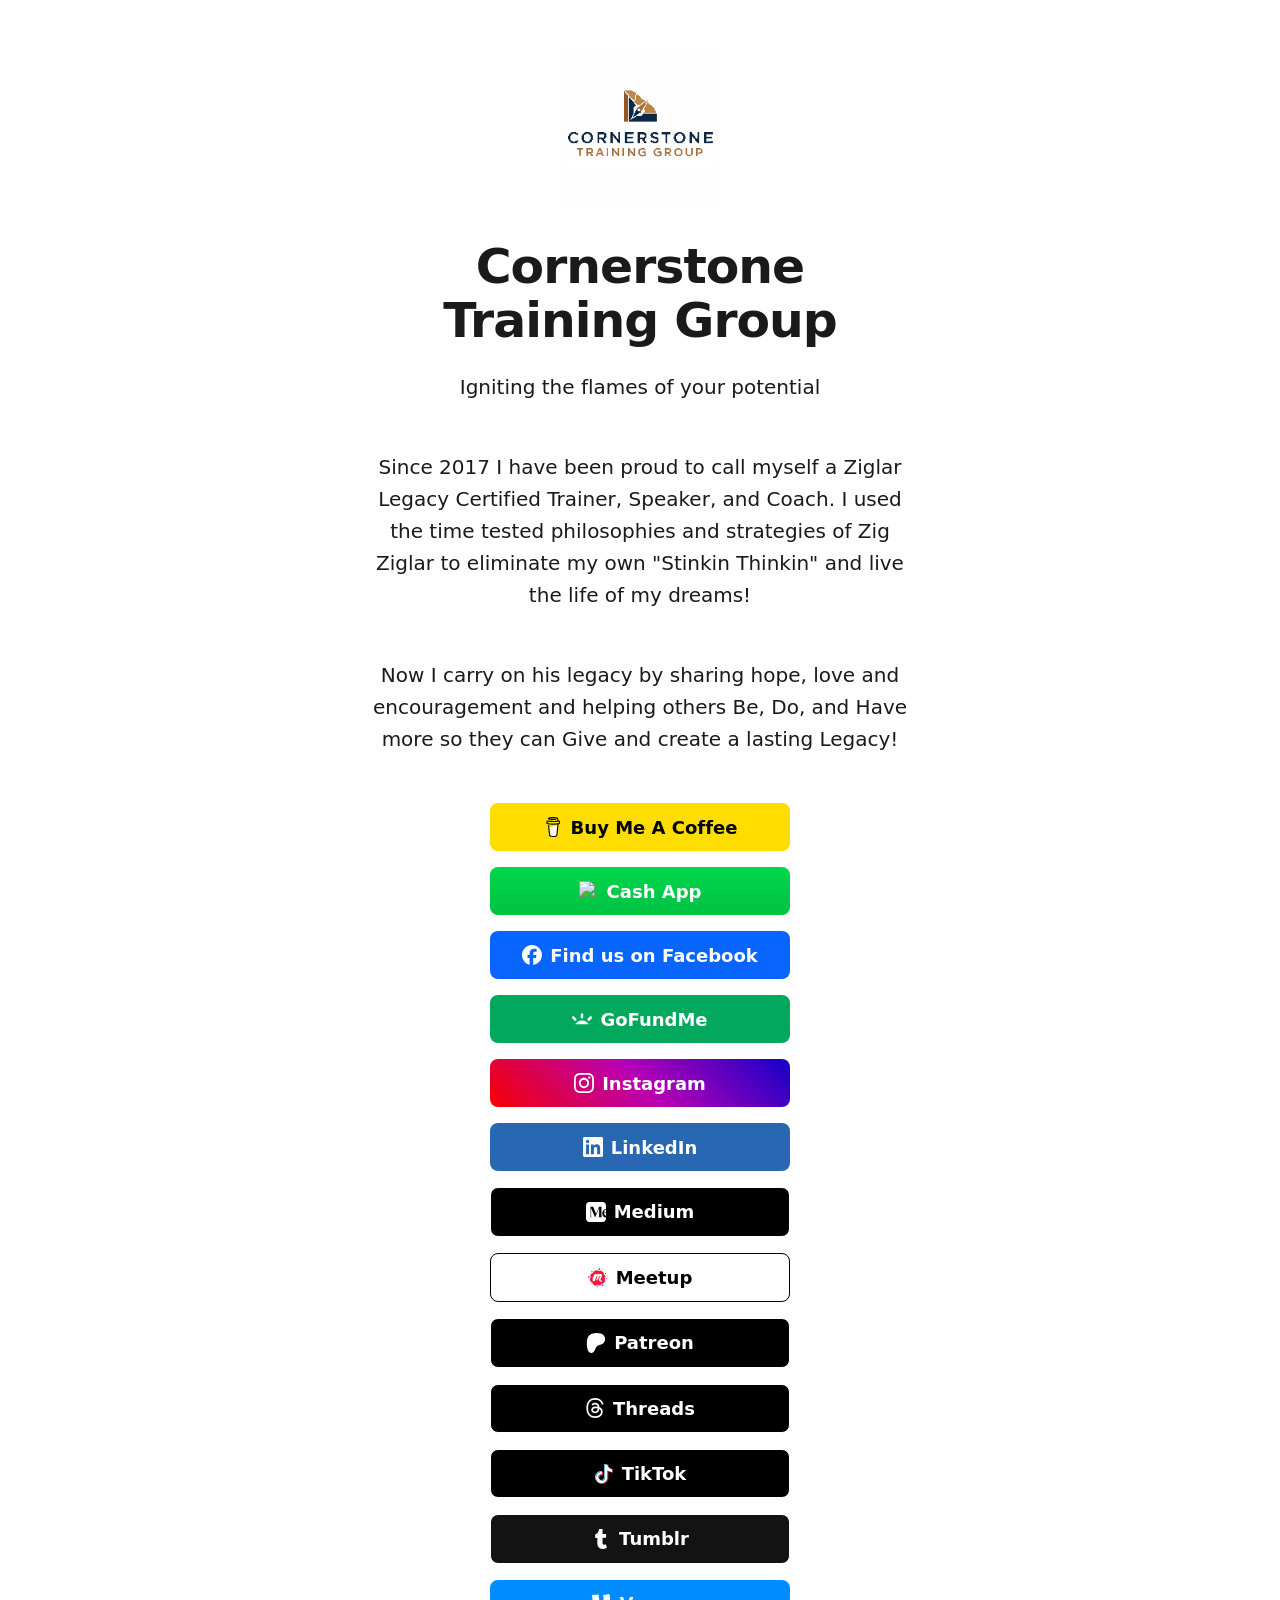
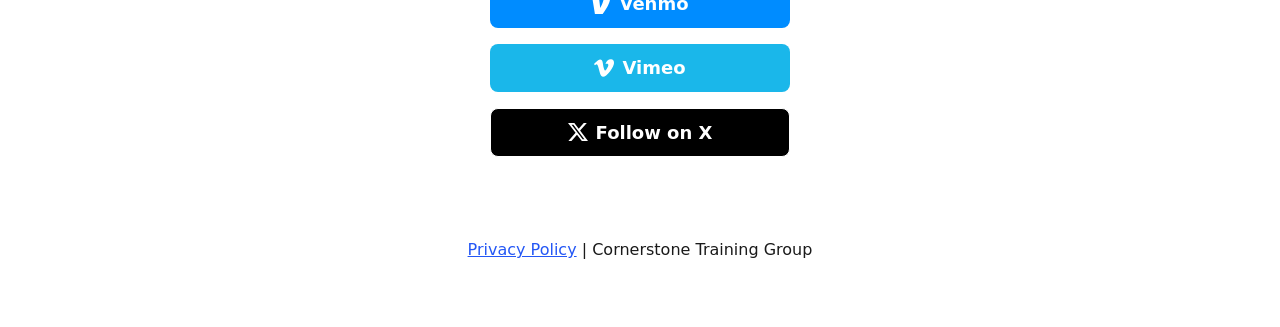
==== commit 2a404e16: "Update favicon and image source in index.html" ====
--- a/index.html
+++ b/index.html
@@ -16,7 +16,7 @@
     <!-- Page Title - Change this to your name/brand (50-60 characters recommended) -->
     <title>Cornerstone Training Group</title>
     <!--  <link rel="icon" type="image/x-icon" href="/images/avatar.png"> Update this with your own favicon -->
-    <link rel="icon" type="image/x-icon" href="/images/CTG-logo-200x200.png"> <!-- Update this with your own favicon -->
+    <link rel="icon" type="image/x-icon" href="/images/CTG-logo-200x200.title.png"> <!-- Update this with your own favicon -->
 
     <!-- Meta Description - Write a description (150-160 characters recommended) -->
     <meta name="description" content="Cornerstone Training Group - Igniting the flames of your potential">
@@ -55,7 +55,7 @@
 
               Be sure to replace the src with your own image path and update the alt text
             -->
-            <img class="avatar avatar--none" src="images/CTG-logo-200x200.png" srcset="images/CTG-logo-200x200.png 2x" alt="Cornerstone Training Group">
+            <img class="avatar avatar--none" src="images/CTG-logo-200x200.title.png" srcset="images/CTG-logo-200x200.title.png 2x" alt="Cornerstone Training Group">
 
             <!-- Replace with your name or brand -->
             <h1>
